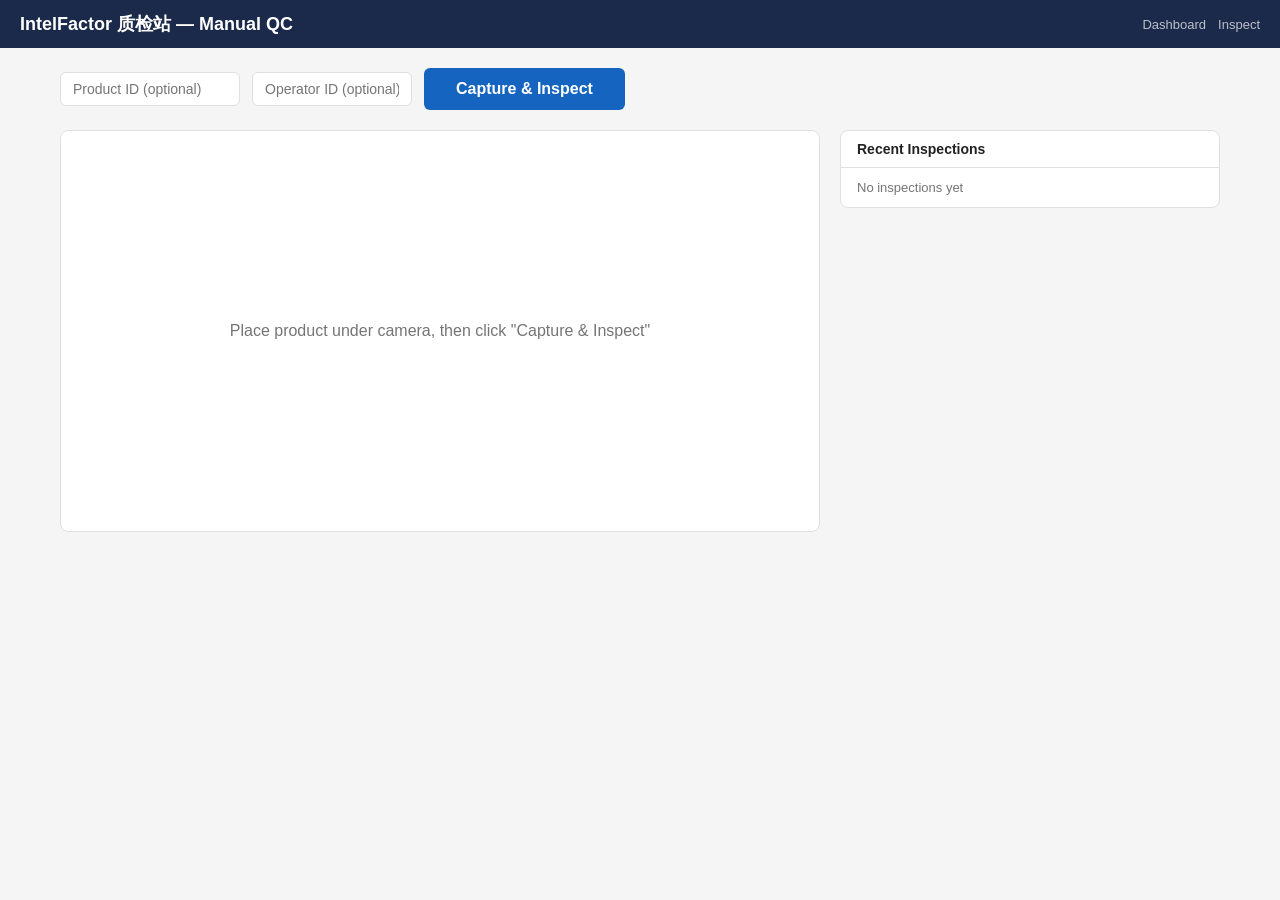
==== packages/inference/static/inspect.html @ d4d0d8d5 "Add edge inspection store and async cloud sync workflow (#4) * feat: add workflow orchestration scaf" ====
<!DOCTYPE html>
<html lang="zh-CN">
<head>
<meta charset="UTF-8">
<meta name="viewport" content="width=device-width, initial-scale=1.0">
<title>IntelFactor 质检站 — Manual Inspection</title>
<style>
  :root {
    --pass: #2e7d32; --fail: #c62828; --review: #ef6c00;
    --bg: #f5f5f5; --card: #ffffff; --text: #212121; --muted: #757575;
    --border: #e0e0e0; --accent: #1565c0;
  }
  * { margin: 0; padding: 0; box-sizing: border-box; }
  body { font-family: -apple-system, "PingFang SC", "Microsoft YaHei", sans-serif; background: var(--bg); color: var(--text); font-size: 15px; }

  .header { background: #1b2a4a; color: white; padding: 12px 20px; display: flex; justify-content: space-between; align-items: center; }
  .header h1 { font-size: 18px; font-weight: 600; }
  .header .nav { display: flex; gap: 12px; font-size: 13px; }
  .header a { color: rgba(255,255,255,0.7); text-decoration: none; }
  .header a:hover { color: white; }

  .container { max-width: 1200px; margin: 0 auto; padding: 20px; }

  /* ── Controls ── */
  .controls { display: flex; gap: 12px; align-items: center; margin-bottom: 20px; flex-wrap: wrap; }
  .controls input { padding: 8px 12px; border: 1px solid var(--border); border-radius: 6px; font-size: 14px; }
  .controls input:focus { outline: none; border-color: var(--accent); }
  .btn-inspect { background: var(--accent); color: white; border: none; padding: 12px 32px; border-radius: 6px; font-size: 16px; font-weight: 600; cursor: pointer; transition: opacity 0.2s; }
  .btn-inspect:hover { opacity: 0.9; }
  .btn-inspect:disabled { opacity: 0.5; cursor: not-allowed; }

  /* ── Main layout ── */
  .main { display: grid; grid-template-columns: 1fr 380px; gap: 20px; }
  @media (max-width: 900px) { .main { grid-template-columns: 1fr; } }

  /* ── Image panel ── */
  .image-panel { background: var(--card); border-radius: 8px; border: 1px solid var(--border); overflow: hidden; }
  .image-panel .placeholder { display: flex; align-items: center; justify-content: center; min-height: 400px; color: var(--muted); font-size: 16px; }
  .image-panel img { width: 100%; height: auto; display: block; }

  /* ── Verdict banner ── */
  .verdict-banner { padding: 16px 20px; text-align: center; font-size: 28px; font-weight: 700; color: white; display: none; }
  .verdict-PASS { background: var(--pass); display: block; }
  .verdict-FAIL { background: var(--fail); display: block; }
  .verdict-REVIEW { background: var(--review); display: block; }
  .verdict-ERROR { background: #616161; display: block; }

  /* ── Side panel ── */
  .side-panel { display: flex; flex-direction: column; gap: 16px; }
  .card { background: var(--card); border-radius: 8px; border: 1px solid var(--border); }
  .card-title { padding: 10px 16px; font-weight: 600; font-size: 14px; border-bottom: 1px solid var(--border); }
  .card-body { padding: 12px 16px; font-size: 14px; }

  /* ── Detections table ── */
  .det-table { width: 100%; border-collapse: collapse; font-size: 13px; }
  .det-table th { text-align: left; padding: 6px 8px; border-bottom: 1px solid var(--border); color: var(--muted); font-weight: 500; }
  .det-table td { padding: 6px 8px; border-bottom: 1px solid #f0f0f0; }
  .sev-high { color: var(--fail); font-weight: 600; }
  .sev-med { color: var(--review); font-weight: 600; }
  .sev-low { color: var(--pass); }

  /* ── Timing ── */
  .timing { display: grid; grid-template-columns: 1fr 1fr; gap: 8px; }
  .timing .stat { text-align: center; }
  .timing .stat-val { font-size: 20px; font-weight: 700; color: var(--accent); }
  .timing .stat-label { font-size: 11px; color: var(--muted); }

  /* ── Feedback ── */
  .feedback { display: flex; gap: 8px; }
  .btn-accept { background: var(--pass); color: white; border: none; padding: 8px 20px; border-radius: 6px; font-size: 14px; cursor: pointer; }
  .btn-reject { background: var(--fail); color: white; border: none; padding: 8px 20px; border-radius: 6px; font-size: 14px; cursor: pointer; }
  .btn-accept:hover, .btn-reject:hover { opacity: 0.9; }
  .btn-accept:disabled, .btn-reject:disabled { opacity: 0.5; cursor: not-allowed; }
  .feedback-status { font-size: 13px; color: var(--muted); margin-top: 8px; }

  /* ── History ── */
  .history-list { max-height: 200px; overflow-y: auto; }
  .history-item { padding: 6px 8px; border-bottom: 1px solid #f0f0f0; font-size: 12px; display: flex; justify-content: space-between; cursor: pointer; }
  .history-item:hover { background: #f5f5f5; }
  .history-item .verdict-tag { padding: 1px 6px; border-radius: 3px; color: white; font-size: 11px; font-weight: 600; }
  .tag-PASS { background: var(--pass); }
  .tag-FAIL { background: var(--fail); }
  .tag-REVIEW { background: var(--review); }

  .spinner { display: none; }
  .spinner.active { display: inline-block; width: 18px; height: 18px; border: 2px solid rgba(255,255,255,0.3); border-top-color: white; border-radius: 50%; animation: spin 0.6s linear infinite; margin-left: 8px; vertical-align: middle; }
  @keyframes spin { to { transform: rotate(360deg); } }
</style>
</head>
<body>
<div class="header">
  <h1>IntelFactor 质检站 — Manual QC</h1>
  <div class="nav">
    <a href="/">Dashboard</a>
    <a href="/inspect">Inspect</a>
  </div>
</div>

<div class="container">
  <!-- Controls -->
  <div class="controls">
    <input type="text" id="productId" placeholder="Product ID (optional)" style="width:180px">
    <input type="text" id="operatorId" placeholder="Operator ID (optional)" style="width:160px">
    <button class="btn-inspect" id="btnInspect" onclick="runInspection()">
      Capture &amp; Inspect <span class="spinner" id="spinner"></span>
    </button>
  </div>

  <div class="main">
    <!-- Image Panel -->
    <div class="image-panel">
      <div id="verdictBanner" class="verdict-banner"></div>
      <div id="imagePlaceholder" class="placeholder">Place product under camera, then click "Capture &amp; Inspect"</div>
      <img id="inspectImage" style="display:none" alt="Inspection result">
    </div>

    <!-- Side Panel -->
    <div class="side-panel">
      <!-- Timing -->
      <div class="card" id="timingCard" style="display:none">
        <div class="card-title">Timing</div>
        <div class="card-body">
          <div class="timing">
            <div class="stat"><div class="stat-val" id="captureMs">-</div><div class="stat-label">Capture (ms)</div></div>
            <div class="stat"><div class="stat-val" id="inferenceMs">-</div><div class="stat-label">Inference (ms)</div></div>
            <div class="stat"><div class="stat-val" id="totalMs">-</div><div class="stat-label">Total (ms)</div></div>
            <div class="stat"><div class="stat-val" id="numDets">-</div><div class="stat-label">Detections</div></div>
          </div>
        </div>
      </div>

      <!-- Detections -->
      <div class="card" id="detectionsCard" style="display:none">
        <div class="card-title">Detections</div>
        <div class="card-body">
          <table class="det-table">
            <thead><tr><th>Defect</th><th>Conf</th><th>Severity</th></tr></thead>
            <tbody id="detBody"></tbody>
          </table>
        </div>
      </div>

      <!-- Feedback -->
      <div class="card" id="feedbackCard" style="display:none">
        <div class="card-title">Operator Feedback</div>
        <div class="card-body">
          <div class="feedback">
            <button class="btn-accept" id="btnAccept" onclick="sendFeedback('accepted')">Accept</button>
            <button class="btn-reject" id="btnReject" onclick="sendFeedback('rejected')">Reject</button>
          </div>
          <div class="feedback-status" id="feedbackStatus"></div>
        </div>
      </div>

      <!-- History -->
      <div class="card">
        <div class="card-title">Recent Inspections</div>
        <div class="card-body">
          <div class="history-list" id="historyList">
            <div style="color:var(--muted); font-size:13px;">No inspections yet</div>
          </div>
        </div>
      </div>
    </div>
  </div>
</div>

<script>
let currentResult = null;
const history = [];

async function runInspection() {
  const btn = document.getElementById('btnInspect');
  const spinner = document.getElementById('spinner');
  btn.disabled = true;
  spinner.classList.add('active');

  // Reset UI
  document.getElementById('feedbackStatus').textContent = '';
  document.getElementById('btnAccept').disabled = false;
  document.getElementById('btnReject').disabled = false;

  const body = {};
  const pid = document.getElementById('productId').value.trim();
  const oid = document.getElementById('operatorId').value.trim();
  if (pid) body.product_id = pid;
  if (oid) body.operator_id = oid;

  try {
    const resp = await fetch('/api/inspect', {
      method: 'POST',
      headers: {'Content-Type': 'application/json'},
      body: JSON.stringify(body),
    });
    const data = await resp.json();
    currentResult = data;
    renderResult(data);
    addToHistory(data);
  } catch (err) {
    alert('Inspection failed: ' + err.message);
  } finally {
    btn.disabled = false;
    spinner.classList.remove('active');
  }
}

function renderResult(r) {
  // Verdict banner
  const banner = document.getElementById('verdictBanner');
  banner.className = 'verdict-banner verdict-' + r.verdict;
  banner.textContent = r.verdict + '  (' + (r.confidence * 100).toFixed(0) + '%)';
  banner.style.display = 'block';

  // Image
  const img = document.getElementById('inspectImage');
  const placeholder = document.getElementById('imagePlaceholder');
  if (r.image_annotated_path || r.annotated_ref) {
    // Load annotated evidence image via evidence API
    img.src = '/api/v1/evidence/' + r.inspection_id + '_annotated/image.jpg?' + Date.now();
    img.style.display = 'block';
    placeholder.style.display = 'none';
    img.onerror = function() {
      // Fall back to original if annotated not available via evidence store
      img.src = '/api/evidence/' + r.inspection_id + '?' + Date.now();
      img.onerror = function() {
        img.style.display = 'none';
        placeholder.style.display = 'flex';
        placeholder.textContent = 'Image not available (evidence store may not be configured)';
      };
    };
  } else {
    img.style.display = 'none';
    placeholder.style.display = 'flex';
    placeholder.textContent = r.error || 'No image available';
  }

  // Timing
  const t = r.timing || {};
  document.getElementById('timingCard').style.display = '';
  document.getElementById('captureMs').textContent = (t.capture_ms || 0).toFixed(0);
  document.getElementById('inferenceMs').textContent = (t.inference_ms || 0).toFixed(0);
  document.getElementById('totalMs').textContent = (t.total_ms || 0).toFixed(0);
  document.getElementById('numDets').textContent = r.num_detections || 0;

  // Detections table
  const tbody = document.getElementById('detBody');
  tbody.innerHTML = '';
  if (r.detections && r.detections.length > 0) {
    document.getElementById('detectionsCard').style.display = '';
    r.detections.forEach(d => {
      const tr = document.createElement('tr');
      const sevClass = d.severity >= 0.7 ? 'sev-high' : d.severity >= 0.4 ? 'sev-med' : 'sev-low';
      tr.innerHTML = '<td>' + d.defect_type + '</td><td>' + (d.confidence * 100).toFixed(0) + '%</td><td class="' + sevClass + '">' + (d.severity * 100).toFixed(0) + '%</td>';
      tbody.appendChild(tr);
    });
  } else {
    document.getElementById('detectionsCard').style.display = 'none';
  }

  // Feedback (only for FAIL/REVIEW)
  if (r.verdict === 'FAIL' || r.verdict === 'REVIEW') {
    document.getElementById('feedbackCard').style.display = '';
  } else {
    document.getElementById('feedbackCard').style.display = 'none';
  }
}

async function sendFeedback(action) {
  if (!currentResult) return;
  const oid = document.getElementById('operatorId').value.trim();

  document.getElementById('btnAccept').disabled = true;
  document.getElementById('btnReject').disabled = true;

  try {
    const resp = await fetch('/api/inspect/' + currentResult.inspection_id + '/feedback', {
      method: 'POST',
      headers: {'Content-Type': 'application/json'},
      body: JSON.stringify({
        action: action,
        operator_id: oid || 'anonymous',
      }),
    });
    const data = await resp.json();
    document.getElementById('feedbackStatus').textContent = 'Feedback recorded: ' + action;
  } catch (err) {
    document.getElementById('feedbackStatus').textContent = 'Failed: ' + err.message;
    document.getElementById('btnAccept').disabled = false;
    document.getElementById('btnReject').disabled = false;
  }
}

function addToHistory(r) {
  history.unshift(r);
  if (history.length > 20) history.pop();

  const list = document.getElementById('historyList');
  list.innerHTML = '';
  history.forEach((h, i) => {
    const div = document.createElement('div');
    div.className = 'history-item';
    const time = new Date(h.timestamp).toLocaleTimeString();
    div.innerHTML = '<span>' + time + ' — ' + (h.product_id || 'unknown') + '</span><span class="verdict-tag tag-' + h.verdict + '">' + h.verdict + '</span>';
    div.onclick = () => renderResult(h);
    list.appendChild(div);
  });
}
</script>
</body>
</html>
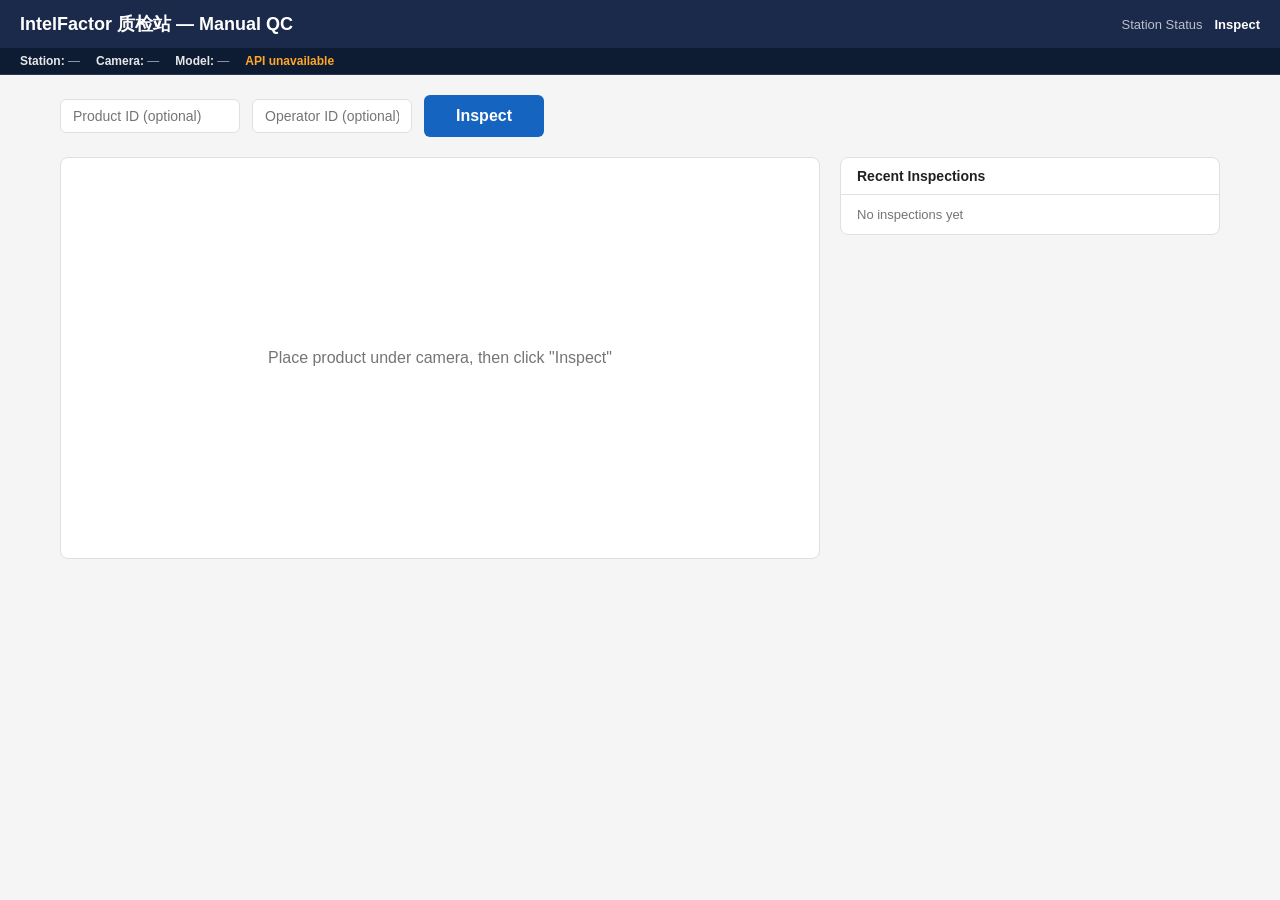
==== commit d629e105: "feat: FLIR/TRT prep, UI polish, sync contract hardening FLIR Blackfly + TRT bring-up prep: - Add con" ====
--- a/packages/inference/static/inspect.html
+++ b/packages/inference/static/inspect.html
@@ -35,8 +35,11 @@
 
   /* ── Image panel ── */
   .image-panel { background: var(--card); border-radius: 8px; border: 1px solid var(--border); overflow: hidden; }
-  .image-panel .placeholder { display: flex; align-items: center; justify-content: center; min-height: 400px; color: var(--muted); font-size: 16px; }
+  .image-panel .placeholder { display: flex; align-items: center; justify-content: center; min-height: 400px; color: var(--muted); font-size: 16px; text-align: center; padding: 20px; }
   .image-panel img { width: 100%; height: auto; display: block; }
+  .img-tabs { display: flex; border-bottom: 1px solid var(--border); }
+  .img-tab { padding: 7px 16px; font-size: 13px; cursor: pointer; border: none; background: none; color: var(--muted); border-bottom: 2px solid transparent; margin-bottom: -1px; }
+  .img-tab.active { color: var(--accent); border-bottom-color: var(--accent); font-weight: 600; }
 
   /* ── Verdict banner ── */
   .verdict-banner { padding: 16px 20px; text-align: center; font-size: 28px; font-weight: 700; color: white; display: none; }
@@ -85,15 +88,33 @@
   .spinner { display: none; }
   .spinner.active { display: inline-block; width: 18px; height: 18px; border: 2px solid rgba(255,255,255,0.3); border-top-color: white; border-radius: 50%; animation: spin 0.6s linear infinite; margin-left: 8px; vertical-align: middle; }
   @keyframes spin { to { transform: rotate(360deg); } }
+
+  /* ── Status bar ── */
+  .status-bar { background: #0d1b33; border-bottom: 1px solid #2a3a5c; padding: 6px 20px; display: flex; gap: 16px; flex-wrap: wrap; }
+  .status-badge { font-size: 12px; color: rgba(255,255,255,0.6); }
+  .status-badge b { color: rgba(255,255,255,0.9); }
+  .status-badge.ready b { color: #66bb6a; }
+  .status-badge.warn b { color: #ffa726; }
+
+  /* ── Verdict ── */
+  .verdict-label { font-size: 28px; font-weight: 700; line-height: 1.2; }
+  .verdict-conf { font-size: 13px; font-weight: 400; margin-top: 3px; opacity: 0.85; }
+  .verdict-meta { font-size: 11px; margin-top: 2px; opacity: 0.7; letter-spacing: 0.02em; }
 </style>
 </head>
 <body>
 <div class="header">
   <h1>IntelFactor 质检站 — Manual QC</h1>
   <div class="nav">
-    <a href="/">Dashboard</a>
-    <a href="/inspect">Inspect</a>
+    <a href="/status">Station Status</a>
+    <a href="/inspect" style="color:white;font-weight:600">Inspect</a>
   </div>
+</div>
+<div class="status-bar">
+  <span class="status-badge" id="badgeStation"><b>Station: </b><span id="badgeStationVal">—</span></span>
+  <span class="status-badge" id="badgeCamera"><b>Camera: </b><span id="badgeCameraVal">—</span></span>
+  <span class="status-badge" id="badgeModel"><b>Model: </b><span id="badgeModelVal">—</span></span>
+  <span class="status-badge ready" id="badgeReady"><b id="badgeReadyVal">Connecting…</b></span>
 </div>
 
 <div class="container">
@@ -102,7 +123,7 @@
     <input type="text" id="productId" placeholder="Product ID (optional)" style="width:180px">
     <input type="text" id="operatorId" placeholder="Operator ID (optional)" style="width:160px">
     <button class="btn-inspect" id="btnInspect" onclick="runInspection()">
-      Capture &amp; Inspect <span class="spinner" id="spinner"></span>
+      Inspect <span class="spinner" id="spinner"></span>
     </button>
   </div>
 
@@ -110,7 +131,11 @@
     <!-- Image Panel -->
     <div class="image-panel">
       <div id="verdictBanner" class="verdict-banner"></div>
-      <div id="imagePlaceholder" class="placeholder">Place product under camera, then click "Capture &amp; Inspect"</div>
+      <div id="imgTabs" class="img-tabs" style="display:none">
+        <button class="img-tab active" id="tabAnnotated" onclick="showTab('annotated')">Annotated</button>
+        <button class="img-tab" id="tabOriginal" onclick="showTab('original')">Original</button>
+      </div>
+      <div id="imagePlaceholder" class="placeholder">Place product under camera, then click "Inspect"</div>
       <img id="inspectImage" style="display:none" alt="Inspection result">
     </div>
 
@@ -167,15 +192,31 @@
 
 <script>
 let currentResult = null;
-const history = [];
-
+let currentTab = 'annotated';
+const sessionHistory = [];
+
+// ── Image tab toggle ────────────────────────────────────────────────
+function showTab(tab) {
+  currentTab = tab;
+  document.getElementById('tabAnnotated').classList.toggle('active', tab === 'annotated');
+  document.getElementById('tabOriginal').classList.toggle('active', tab === 'original');
+  if (!currentResult) return;
+  const img = document.getElementById('inspectImage');
+  const url = tab === 'annotated'
+    ? currentResult.image_annotated_url
+    : currentResult.image_original_url;
+  if (url) {
+    img.src = url + '?t=' + Date.now();
+  }
+}
+
+// ── Main inspection call ────────────────────────────────────────────
 async function runInspection() {
   const btn = document.getElementById('btnInspect');
   const spinner = document.getElementById('spinner');
   btn.disabled = true;
   spinner.classList.add('active');
 
-  // Reset UI
   document.getElementById('feedbackStatus').textContent = '';
   document.getElementById('btnAccept').disabled = false;
   document.getElementById('btnReject').disabled = false;
@@ -192,8 +233,13 @@
       headers: {'Content-Type': 'application/json'},
       body: JSON.stringify(body),
     });
+    if (!resp.ok) {
+      const err = await resp.json().catch(() => ({}));
+      throw new Error(err.error || resp.statusText);
+    }
     const data = await resp.json();
     currentResult = data;
+    currentTab = 'annotated';
     renderResult(data);
     addToHistory(data);
   } catch (err) {
@@ -204,34 +250,56 @@
   }
 }
 
+// ── Render result into UI ───────────────────────────────────────────
 function renderResult(r) {
   // Verdict banner
   const banner = document.getElementById('verdictBanner');
-  banner.className = 'verdict-banner verdict-' + r.verdict;
-  banner.textContent = r.verdict + '  (' + (r.confidence * 100).toFixed(0) + '%)';
-  banner.style.display = 'block';
+  const verdict = r.verdict || r.decision || 'UNKNOWN';
+  banner.className = 'verdict-banner verdict-' + verdict;
+  const confPct = ((r.confidence || 0) * 100).toFixed(0) + '%';
+  const iid = r.inspection_id || '';
+  const ts = r.timestamp ? new Date(r.timestamp).toLocaleTimeString() : '';
+  banner.innerHTML = '<div class="verdict-label">' + verdict + '</div>'
+    + '<div class="verdict-conf">Confidence: ' + confPct + '</div>'
+    + (iid ? '<div class="verdict-meta">' + iid + (ts ? '  ·  ' + ts : '') + '</div>' : '');
 
   // Image
   const img = document.getElementById('inspectImage');
   const placeholder = document.getElementById('imagePlaceholder');
-  if (r.image_annotated_path || r.annotated_ref) {
-    // Load annotated evidence image via evidence API
-    img.src = '/api/v1/evidence/' + r.inspection_id + '_annotated/image.jpg?' + Date.now();
+  const tabs = document.getElementById('imgTabs');
+  const annotatedUrl = r.image_annotated_url;
+  const originalUrl = r.image_original_url;
+
+  if (annotatedUrl || originalUrl) {
+    const srcUrl = (currentTab === 'annotated' ? annotatedUrl : originalUrl) || annotatedUrl || originalUrl;
+    img.onload = null;
+    img.onerror = function() {
+      // If annotated 404s, fall back to original
+      if (currentTab === 'annotated' && originalUrl) {
+        img.src = originalUrl + '?t=' + Date.now();
+        img.onerror = function() {
+          img.style.display = 'none';
+          placeholder.style.display = 'flex';
+          placeholder.textContent = 'Image saved to disk but not available via HTTP (evidence write may need OpenCV).';
+        };
+      } else {
+        img.style.display = 'none';
+        placeholder.style.display = 'flex';
+        placeholder.textContent = 'Image not available';
+      }
+    };
+    img.src = srcUrl + '?t=' + Date.now();
     img.style.display = 'block';
     placeholder.style.display = 'none';
-    img.onerror = function() {
-      // Fall back to original if annotated not available via evidence store
-      img.src = '/api/evidence/' + r.inspection_id + '?' + Date.now();
-      img.onerror = function() {
-        img.style.display = 'none';
-        placeholder.style.display = 'flex';
-        placeholder.textContent = 'Image not available (evidence store may not be configured)';
-      };
-    };
+    tabs.style.display = (annotatedUrl && originalUrl) ? 'flex' : 'none';
+    // Reset tab buttons
+    document.getElementById('tabAnnotated').classList.toggle('active', currentTab === 'annotated');
+    document.getElementById('tabOriginal').classList.toggle('active', currentTab === 'original');
   } else {
     img.style.display = 'none';
     placeholder.style.display = 'flex';
-    placeholder.textContent = r.error || 'No image available';
+    placeholder.textContent = r.error || 'No image — capture backend returned no evidence path.';
+    tabs.style.display = 'none';
   }
 
   // Timing
@@ -250,21 +318,22 @@
     r.detections.forEach(d => {
       const tr = document.createElement('tr');
       const sevClass = d.severity >= 0.7 ? 'sev-high' : d.severity >= 0.4 ? 'sev-med' : 'sev-low';
-      tr.innerHTML = '<td>' + d.defect_type + '</td><td>' + (d.confidence * 100).toFixed(0) + '%</td><td class="' + sevClass + '">' + (d.severity * 100).toFixed(0) + '%</td>';
+      tr.innerHTML = '<td>' + (d.defect_type || '?') + '</td>'
+        + '<td>' + ((d.confidence || 0) * 100).toFixed(0) + '%</td>'
+        + '<td class="' + sevClass + '">' + ((d.severity || 0) * 100).toFixed(0) + '%</td>';
       tbody.appendChild(tr);
     });
   } else {
-    document.getElementById('detectionsCard').style.display = 'none';
+    document.getElementById('detectionsCard').style.display = '';
+    tbody.innerHTML = '<tr><td colspan="3" style="color:var(--muted);text-align:center">No defects detected</td></tr>';
   }
 
   // Feedback (only for FAIL/REVIEW)
-  if (r.verdict === 'FAIL' || r.verdict === 'REVIEW') {
-    document.getElementById('feedbackCard').style.display = '';
-  } else {
-    document.getElementById('feedbackCard').style.display = 'none';
-  }
-}
-
+  document.getElementById('feedbackCard').style.display =
+    (verdict === 'FAIL' || verdict === 'REVIEW') ? '' : 'none';
+}
+
+// ── Operator feedback ───────────────────────────────────────────────
 async function sendFeedback(action) {
   if (!currentResult) return;
   const oid = document.getElementById('operatorId').value.trim();
@@ -276,13 +345,11 @@
     const resp = await fetch('/api/inspect/' + currentResult.inspection_id + '/feedback', {
       method: 'POST',
       headers: {'Content-Type': 'application/json'},
-      body: JSON.stringify({
-        action: action,
-        operator_id: oid || 'anonymous',
-      }),
+      body: JSON.stringify({action: action, operator_id: oid || 'anonymous'}),
     });
     const data = await resp.json();
-    document.getElementById('feedbackStatus').textContent = 'Feedback recorded: ' + action;
+    document.getElementById('feedbackStatus').textContent =
+      data.status === 'recorded' ? '✓ Feedback recorded: ' + action : (data.error || 'Unknown error');
   } catch (err) {
     document.getElementById('feedbackStatus').textContent = 'Failed: ' + err.message;
     document.getElementById('btnAccept').disabled = false;
@@ -290,21 +357,93 @@
   }
 }
 
+// ── History ─────────────────────────────────────────────────────────
 function addToHistory(r) {
-  history.unshift(r);
-  if (history.length > 20) history.pop();
-
+  sessionHistory.unshift(r);
+  if (sessionHistory.length > 50) sessionHistory.pop();
+  renderHistory(sessionHistory);
+}
+
+function renderHistory(items) {
   const list = document.getElementById('historyList');
+  if (!items || items.length === 0) {
+    list.innerHTML = '<div style="color:var(--muted);font-size:13px;">No inspections yet</div>';
+    return;
+  }
   list.innerHTML = '';
-  history.forEach((h, i) => {
+  items.forEach(h => {
     const div = document.createElement('div');
     div.className = 'history-item';
-    const time = new Date(h.timestamp).toLocaleTimeString();
-    div.innerHTML = '<span>' + time + ' — ' + (h.product_id || 'unknown') + '</span><span class="verdict-tag tag-' + h.verdict + '">' + h.verdict + '</span>';
-    div.onclick = () => renderResult(h);
+    const verdict = h.verdict || h.decision || '?';
+    const ts = h.timestamp ? new Date(h.timestamp).toLocaleTimeString() : '';
+    const pid = h.product_id || '';
+    div.innerHTML = '<span>' + ts + (pid ? ' — ' + pid : '') + '</span>'
+      + '<span class="verdict-tag tag-' + verdict + '">' + verdict + '</span>';
+    div.onclick = () => { currentResult = h; currentTab = 'annotated'; renderResult(h); };
     list.appendChild(div);
   });
 }
+
+async function loadHistory() {
+  try {
+    const resp = await fetch('/api/inspections?limit=20');
+    if (!resp.ok) return;
+    const data = await resp.json();
+    // Map DB records to the shape renderResult expects
+    const items = (data.inspections || []).map(e => ({
+      ...e,
+      verdict: e.decision || e.verdict,
+      image_annotated_url: '/api/inspections/' + e.inspection_id + '/annotated.jpg',
+      image_original_url: '/api/inspections/' + e.inspection_id + '/original.jpg',
+    }));
+    renderHistory(items);
+  } catch (_) {}
+}
+
+// ── Status badges ───────────────────────────────────────────────────
+async function loadStatus() {
+  try {
+    const resp = await fetch('/api/status');
+    if (!resp.ok) {
+      document.getElementById('badgeReadyVal').textContent = 'API unavailable';
+      document.getElementById('badgeReady').className = 'status-badge warn';
+      return;
+    }
+    const d = await resp.json();
+
+    document.getElementById('badgeStationVal').textContent = d.station_id || '—';
+
+    // Camera badge
+    const camBackend = d.camera_backend || 'unknown';
+    const camConnected = d.camera_connected;
+    const camLabel = camBackend === 'disabled' ? 'disabled'
+      : camConnected ? camBackend : camBackend + ' (not connected)';
+    document.getElementById('badgeCameraVal').textContent = camLabel;
+    document.getElementById('badgeCamera').className =
+      'status-badge' + (camConnected || camBackend === 'disabled' ? '' : ' warn');
+
+    // Model badge
+    const visionKey = d.vision_model_key || d.vision_backend || '—';
+    const isStub = d.vision_is_stub;
+    document.getElementById('badgeModelVal').textContent =
+      isStub ? 'stub (dev)' : visionKey;
+    document.getElementById('badgeModel').className =
+      'status-badge' + (isStub ? ' warn' : '');
+
+    // Ready badge
+    const captureReady = camConnected || camBackend === 'disabled';
+    document.getElementById('badgeReadyVal').textContent = captureReady ? 'Ready' : 'Camera not connected';
+    document.getElementById('badgeReady').className =
+      'status-badge' + (captureReady ? ' ready' : ' warn');
+  } catch (_) {
+    document.getElementById('badgeReadyVal').textContent = 'Offline';
+    document.getElementById('badgeReady').className = 'status-badge warn';
+  }
+}
+
+// ── Init ────────────────────────────────────────────────────────────
+loadHistory();
+loadStatus();
 </script>
 </body>
 </html>
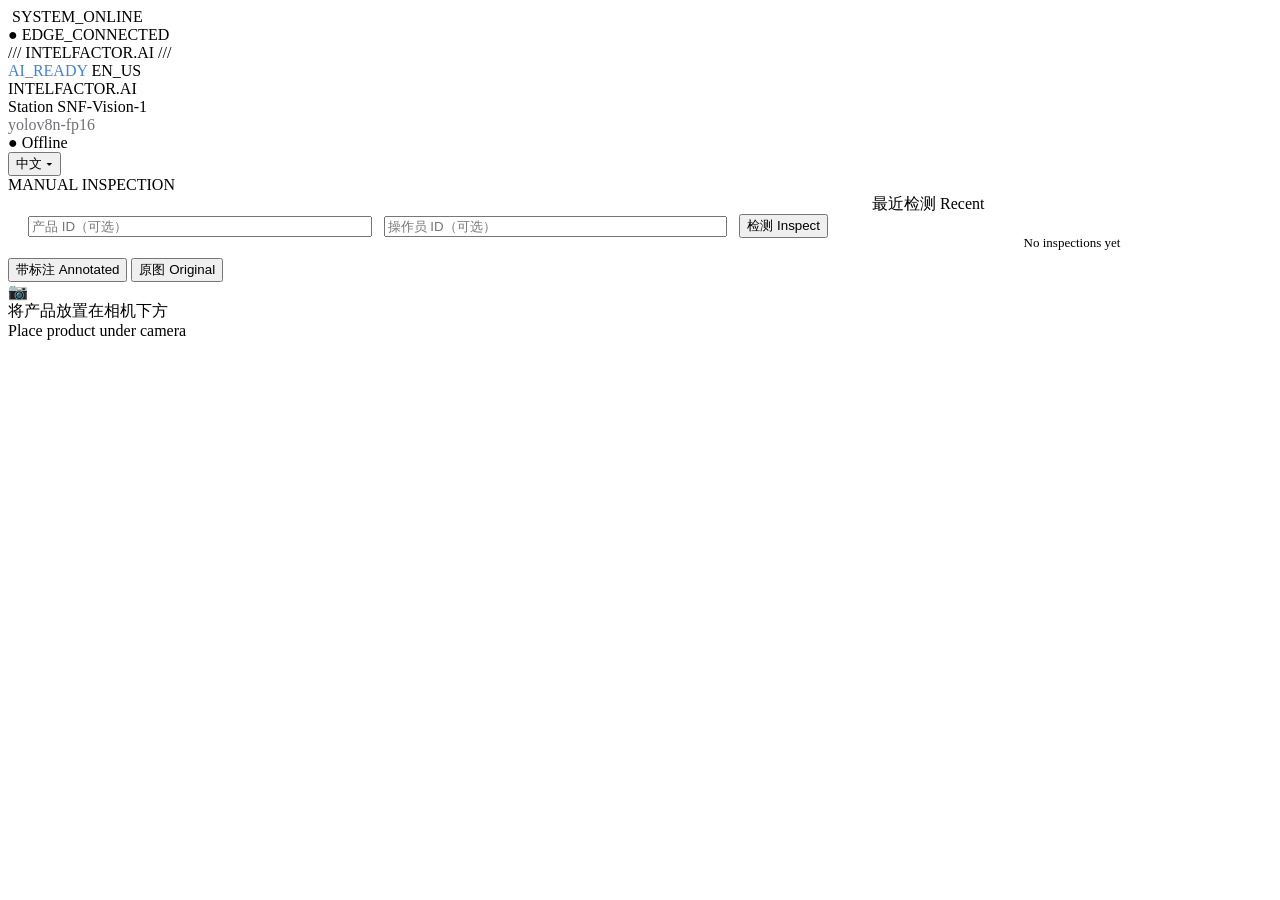
==== commit 8bce88e2: "feat: Redesign edge station UI to match IntelFactor brand guidelines - Add shared station.css with c" ====
--- a/packages/inference/static/inspect.html
+++ b/packages/inference/static/inspect.html
@@ -3,189 +3,148 @@
 <head>
 <meta charset="UTF-8">
 <meta name="viewport" content="width=device-width, initial-scale=1.0">
-<title>IntelFactor 质检站 — Manual Inspection</title>
-<style>
-  :root {
-    --pass: #2e7d32; --fail: #c62828; --review: #ef6c00;
-    --bg: #f5f5f5; --card: #ffffff; --text: #212121; --muted: #757575;
-    --border: #e0e0e0; --accent: #1565c0;
-  }
-  * { margin: 0; padding: 0; box-sizing: border-box; }
-  body { font-family: -apple-system, "PingFang SC", "Microsoft YaHei", sans-serif; background: var(--bg); color: var(--text); font-size: 15px; }
-
-  .header { background: #1b2a4a; color: white; padding: 12px 20px; display: flex; justify-content: space-between; align-items: center; }
-  .header h1 { font-size: 18px; font-weight: 600; }
-  .header .nav { display: flex; gap: 12px; font-size: 13px; }
-  .header a { color: rgba(255,255,255,0.7); text-decoration: none; }
-  .header a:hover { color: white; }
-
-  .container { max-width: 1200px; margin: 0 auto; padding: 20px; }
-
-  /* ── Controls ── */
-  .controls { display: flex; gap: 12px; align-items: center; margin-bottom: 20px; flex-wrap: wrap; }
-  .controls input { padding: 8px 12px; border: 1px solid var(--border); border-radius: 6px; font-size: 14px; }
-  .controls input:focus { outline: none; border-color: var(--accent); }
-  .btn-inspect { background: var(--accent); color: white; border: none; padding: 12px 32px; border-radius: 6px; font-size: 16px; font-weight: 600; cursor: pointer; transition: opacity 0.2s; }
-  .btn-inspect:hover { opacity: 0.9; }
-  .btn-inspect:disabled { opacity: 0.5; cursor: not-allowed; }
-
-  /* ── Main layout ── */
-  .main { display: grid; grid-template-columns: 1fr 380px; gap: 20px; }
-  @media (max-width: 900px) { .main { grid-template-columns: 1fr; } }
-
-  /* ── Image panel ── */
-  .image-panel { background: var(--card); border-radius: 8px; border: 1px solid var(--border); overflow: hidden; }
-  .image-panel .placeholder { display: flex; align-items: center; justify-content: center; min-height: 400px; color: var(--muted); font-size: 16px; text-align: center; padding: 20px; }
-  .image-panel img { width: 100%; height: auto; display: block; }
-  .img-tabs { display: flex; border-bottom: 1px solid var(--border); }
-  .img-tab { padding: 7px 16px; font-size: 13px; cursor: pointer; border: none; background: none; color: var(--muted); border-bottom: 2px solid transparent; margin-bottom: -1px; }
-  .img-tab.active { color: var(--accent); border-bottom-color: var(--accent); font-weight: 600; }
-
-  /* ── Verdict banner ── */
-  .verdict-banner { padding: 16px 20px; text-align: center; font-size: 28px; font-weight: 700; color: white; display: none; }
-  .verdict-PASS { background: var(--pass); display: block; }
-  .verdict-FAIL { background: var(--fail); display: block; }
-  .verdict-REVIEW { background: var(--review); display: block; }
-  .verdict-ERROR { background: #616161; display: block; }
-
-  /* ── Side panel ── */
-  .side-panel { display: flex; flex-direction: column; gap: 16px; }
-  .card { background: var(--card); border-radius: 8px; border: 1px solid var(--border); }
-  .card-title { padding: 10px 16px; font-weight: 600; font-size: 14px; border-bottom: 1px solid var(--border); }
-  .card-body { padding: 12px 16px; font-size: 14px; }
-
-  /* ── Detections table ── */
-  .det-table { width: 100%; border-collapse: collapse; font-size: 13px; }
-  .det-table th { text-align: left; padding: 6px 8px; border-bottom: 1px solid var(--border); color: var(--muted); font-weight: 500; }
-  .det-table td { padding: 6px 8px; border-bottom: 1px solid #f0f0f0; }
-  .sev-high { color: var(--fail); font-weight: 600; }
-  .sev-med { color: var(--review); font-weight: 600; }
-  .sev-low { color: var(--pass); }
-
-  /* ── Timing ── */
-  .timing { display: grid; grid-template-columns: 1fr 1fr; gap: 8px; }
-  .timing .stat { text-align: center; }
-  .timing .stat-val { font-size: 20px; font-weight: 700; color: var(--accent); }
-  .timing .stat-label { font-size: 11px; color: var(--muted); }
-
-  /* ── Feedback ── */
-  .feedback { display: flex; gap: 8px; }
-  .btn-accept { background: var(--pass); color: white; border: none; padding: 8px 20px; border-radius: 6px; font-size: 14px; cursor: pointer; }
-  .btn-reject { background: var(--fail); color: white; border: none; padding: 8px 20px; border-radius: 6px; font-size: 14px; cursor: pointer; }
-  .btn-accept:hover, .btn-reject:hover { opacity: 0.9; }
-  .btn-accept:disabled, .btn-reject:disabled { opacity: 0.5; cursor: not-allowed; }
-  .feedback-status { font-size: 13px; color: var(--muted); margin-top: 8px; }
-
-  /* ── History ── */
-  .history-list { max-height: 200px; overflow-y: auto; }
-  .history-item { padding: 6px 8px; border-bottom: 1px solid #f0f0f0; font-size: 12px; display: flex; justify-content: space-between; cursor: pointer; }
-  .history-item:hover { background: #f5f5f5; }
-  .history-item .verdict-tag { padding: 1px 6px; border-radius: 3px; color: white; font-size: 11px; font-weight: 600; }
-  .tag-PASS { background: var(--pass); }
-  .tag-FAIL { background: var(--fail); }
-  .tag-REVIEW { background: var(--review); }
-
-  .spinner { display: none; }
-  .spinner.active { display: inline-block; width: 18px; height: 18px; border: 2px solid rgba(255,255,255,0.3); border-top-color: white; border-radius: 50%; animation: spin 0.6s linear infinite; margin-left: 8px; vertical-align: middle; }
-  @keyframes spin { to { transform: rotate(360deg); } }
-
-  /* ── Status bar ── */
-  .status-bar { background: #0d1b33; border-bottom: 1px solid #2a3a5c; padding: 6px 20px; display: flex; gap: 16px; flex-wrap: wrap; }
-  .status-badge { font-size: 12px; color: rgba(255,255,255,0.6); }
-  .status-badge b { color: rgba(255,255,255,0.9); }
-  .status-badge.ready b { color: #66bb6a; }
-  .status-badge.warn b { color: #ffa726; }
-
-  /* ── Verdict ── */
-  .verdict-label { font-size: 28px; font-weight: 700; line-height: 1.2; }
-  .verdict-conf { font-size: 13px; font-weight: 400; margin-top: 3px; opacity: 0.85; }
-  .verdict-meta { font-size: 11px; margin-top: 2px; opacity: 0.7; letter-spacing: 0.02em; }
-</style>
+<title>IntelFactor Station — Manual Inspection</title>
+<link rel="stylesheet" href="/static/station.css">
 </head>
 <body>
-<div class="header">
-  <h1>IntelFactor 质检站 — Manual QC</h1>
-  <div class="nav">
-    <a href="/status">Station Status</a>
-    <a href="/inspect" style="color:white;font-weight:600">Inspect</a>
+
+<!-- System Status Bar -->
+<div class="status-bar">
+  <div class="status-bar-left">
+    <div style="display:flex;align-items:center;gap:4px">
+      <span class="status-dot status-dot-green"></span>
+      <span>SYSTEM_ONLINE</span>
+    </div>
+    <div style="display:flex;align-items:center;gap:4px">
+      <span class="status-dot-lime">●</span>
+      <span>EDGE_CONNECTED</span>
+    </div>
+  </div>
+  <div class="status-bar-center">/// INTELFACTOR.AI ///</div>
+  <div class="status-bar-right">
+    <span style="color:#3B82F6">AI_READY</span>
+    <span>EN_US</span>
   </div>
 </div>
-<div class="status-bar">
-  <span class="status-badge" id="badgeStation"><b>Station: </b><span id="badgeStationVal">—</span></span>
-  <span class="status-badge" id="badgeCamera"><b>Camera: </b><span id="badgeCameraVal">—</span></span>
-  <span class="status-badge" id="badgeModel"><b>Model: </b><span id="badgeModelVal">—</span></span>
-  <span class="status-badge ready" id="badgeReady"><b id="badgeReadyVal">Connecting…</b></span>
+
+<!-- Main Navigation -->
+<div class="main-nav">
+  <div class="nav-brand">
+    <div class="nav-logo">INTELFACTOR<span class="nav-logo-ai">.AI</span></div>
+    <span class="nav-station" id="navStation">Station SNF-Vision-1</span>
+  </div>
+  <div class="nav-actions">
+    <span style="color:#71717A" id="navModel">yolov8n-fp16</span>
+    <div class="nav-ready" id="navReady">
+      <span class="nav-ready-dot"></span>
+      <span>Ready</span>
+    </div>
+    <button class="lang-toggle" onclick="toggleLang()"><span id="langLabel">中文 ▾</span></button>
+  </div>
 </div>
 
+<!-- Background Glow Orbs -->
+<div class="glow-orb-blue"></div>
+<div class="glow-orb-orange"></div>
+
+<!-- Main Container -->
 <div class="container">
-  <!-- Controls -->
-  <div class="controls">
-    <input type="text" id="productId" placeholder="Product ID (optional)" style="width:180px">
-    <input type="text" id="operatorId" placeholder="Operator ID (optional)" style="width:160px">
-    <button class="btn-inspect" id="btnInspect" onclick="runInspection()">
-      Inspect <span class="spinner" id="spinner"></span>
-    </button>
-  </div>
-
-  <div class="main">
-    <!-- Image Panel -->
-    <div class="image-panel">
-      <div id="verdictBanner" class="verdict-banner"></div>
-      <div id="imgTabs" class="img-tabs" style="display:none">
-        <button class="img-tab active" id="tabAnnotated" onclick="showTab('annotated')">Annotated</button>
-        <button class="img-tab" id="tabOriginal" onclick="showTab('original')">Original</button>
-      </div>
-      <div id="imagePlaceholder" class="placeholder">Place product under camera, then click "Inspect"</div>
-      <img id="inspectImage" style="display:none" alt="Inspection result">
+  <!-- Section Label -->
+  <div class="section-label">
+    <div class="section-dot"></div>
+    <span>MANUAL INSPECTION</span>
+  </div>
+
+  <!-- Main Grid -->
+  <div class="main-grid" style="display:grid;grid-template-columns:1fr 400px;gap:24px">
+
+    <!-- Left: Image Card -->
+    <div class="card">
+      <!-- Controls -->
+      <div style="padding:20px;border-bottom:1px solid var(--border);display:flex;gap:12px;align-items:center">
+        <input type="text" id="productId" placeholder="产品 ID（可选）" style="flex:1">
+        <input type="text" id="operatorId" placeholder="操作员 ID（可选）" style="flex:1">
+        <button class="btn btn-primary" id="btnInspect" onclick="runInspection()">
+          检测 Inspect <span class="spinner hidden" id="spinner"></span>
+        </button>
+      </div>
+
+      <!-- Verdict Banner -->
+      <div id="verdictBanner" class="verdict-banner hidden"></div>
+
+      <!-- Image Tabs -->
+      <div id="imgTabs" class="img-tabs hidden">
+        <button class="img-tab active" id="tabAnnotated" onclick="showTab('annotated')">带标注 Annotated</button>
+        <button class="img-tab" id="tabOriginal" onclick="showTab('original')">原图 Original</button>
+      </div>
+
+      <!-- Image Area -->
+      <div id="imgArea" class="img-area">
+        <div id="imgPlaceholder" class="img-placeholder">
+          <div class="img-placeholder-icon">📷</div>
+          <div class="img-placeholder-text">将产品放置在相机下方</div>
+          <div class="img-placeholder-subtext">Place product under camera</div>
+        </div>
+        <img id="inspectImage" style="display:none;width:100%;height:auto" alt="Inspection result">
+      </div>
     </div>
 
-    <!-- Side Panel -->
-    <div class="side-panel">
-      <!-- Timing -->
-      <div class="card" id="timingCard" style="display:none">
-        <div class="card-title">Timing</div>
+    <!-- Right: Details Cards -->
+    <div style="display:flex;flex-direction:column;gap:16px">
+
+      <!-- Performance Card -->
+      <div class="card" id="perfCard" style="display:none">
+        <div class="card-header">性能 Performance</div>
         <div class="card-body">
-          <div class="timing">
-            <div class="stat"><div class="stat-val" id="captureMs">-</div><div class="stat-label">Capture (ms)</div></div>
-            <div class="stat"><div class="stat-val" id="inferenceMs">-</div><div class="stat-label">Inference (ms)</div></div>
-            <div class="stat"><div class="stat-val" id="totalMs">-</div><div class="stat-label">Total (ms)</div></div>
-            <div class="stat"><div class="stat-val" id="numDets">-</div><div class="stat-label">Detections</div></div>
+          <div class="stats-grid">
+            <div class="stat">
+              <div class="stat-value" id="captureMs">-</div>
+              <div class="stat-label">CAPTURE (ms)</div>
+            </div>
+            <div class="stat">
+              <div class="stat-value" id="inferenceMs">-</div>
+              <div class="stat-label">INFERENCE (ms)</div>
+            </div>
+            <div class="stat">
+              <div class="stat-value" id="totalMs">-</div>
+              <div class="stat-label">TOTAL (ms)</div>
+            </div>
+            <div class="stat">
+              <div class="stat-value" id="numDets" style="color:var(--text-secondary)">-</div>
+              <div class="stat-label">DETECTIONS</div>
+            </div>
           </div>
         </div>
       </div>
 
-      <!-- Detections -->
-      <div class="card" id="detectionsCard" style="display:none">
-        <div class="card-title">Detections</div>
+      <!-- Detections Card -->
+      <div class="card" id="detsCard" style="display:none">
+        <div class="card-header">检测结果 Detections</div>
         <div class="card-body">
-          <table class="det-table">
-            <thead><tr><th>Defect</th><th>Conf</th><th>Severity</th></tr></thead>
-            <tbody id="detBody"></tbody>
-          </table>
+          <div id="detsList" style="font-size:13px;line-height:1.8"></div>
         </div>
       </div>
 
-      <!-- Feedback -->
+      <!-- Operator Feedback Card -->
       <div class="card" id="feedbackCard" style="display:none">
-        <div class="card-title">Operator Feedback</div>
+        <div class="card-header">操作员反馈 Operator Feedback</div>
         <div class="card-body">
-          <div class="feedback">
-            <button class="btn-accept" id="btnAccept" onclick="sendFeedback('accepted')">Accept</button>
-            <button class="btn-reject" id="btnReject" onclick="sendFeedback('rejected')">Reject</button>
+          <div style="display:flex;gap:10px">
+            <button class="btn btn-pass" style="flex:1" id="btnAccept" onclick="sendFeedback('accepted')">✓ 接受</button>
+            <button class="btn btn-fail" style="flex:1" id="btnReject" onclick="sendFeedback('rejected')">✗ 拒绝</button>
           </div>
-          <div class="feedback-status" id="feedbackStatus"></div>
+          <div id="feedbackStatus" style="margin-top:12px;font-size:13px;color:var(--text-muted)"></div>
         </div>
       </div>
 
-      <!-- History -->
+      <!-- Recent Inspections Card -->
       <div class="card">
-        <div class="card-title">Recent Inspections</div>
-        <div class="card-body">
-          <div class="history-list" id="historyList">
-            <div style="color:var(--muted); font-size:13px;">No inspections yet</div>
-          </div>
+        <div class="card-header">最近检测 Recent</div>
+        <div class="recent-list" id="recentList">
+          <div style="color:var(--text-muted);font-size:13px;text-align:center;padding:20px">No inspections yet</div>
         </div>
       </div>
+
     </div>
   </div>
 </div>
@@ -194,28 +153,32 @@
 let currentResult = null;
 let currentTab = 'annotated';
 const sessionHistory = [];
-
-// ── Image tab toggle ────────────────────────────────────────────────
+let lang = 'zh';
+
+// ── Language Toggle ──
+function toggleLang() {
+  lang = lang === 'zh' ? 'en' : 'zh';
+  document.getElementById('langLabel').textContent = lang === 'zh' ? '中文 ▾' : 'EN ▾';
+  // Could add data-lang attributes to elements for full translation
+}
+
+// ── Tab Toggle ──
 function showTab(tab) {
   currentTab = tab;
   document.getElementById('tabAnnotated').classList.toggle('active', tab === 'annotated');
   document.getElementById('tabOriginal').classList.toggle('active', tab === 'original');
   if (!currentResult) return;
   const img = document.getElementById('inspectImage');
-  const url = tab === 'annotated'
-    ? currentResult.image_annotated_url
-    : currentResult.image_original_url;
-  if (url) {
-    img.src = url + '?t=' + Date.now();
-  }
-}
-
-// ── Main inspection call ────────────────────────────────────────────
+  const url = tab === 'annotated' ? currentResult.image_annotated_url : currentResult.image_original_url;
+  if (url) img.src = url + '?t=' + Date.now();
+}
+
+// ── Main Inspection ──
 async function runInspection() {
   const btn = document.getElementById('btnInspect');
   const spinner = document.getElementById('spinner');
   btn.disabled = true;
-  spinner.classList.add('active');
+  spinner.classList.remove('hidden');
 
   document.getElementById('feedbackStatus').textContent = '';
   document.getElementById('btnAccept').disabled = false;
@@ -246,94 +209,99 @@
     alert('Inspection failed: ' + err.message);
   } finally {
     btn.disabled = false;
-    spinner.classList.remove('active');
-  }
-}
-
-// ── Render result into UI ───────────────────────────────────────────
+    spinner.classList.add('hidden');
+  }
+}
+
+// ── Render Result ──
 function renderResult(r) {
+  const verdict = r.verdict || r.decision || 'UNKNOWN';
+
   // Verdict banner
   const banner = document.getElementById('verdictBanner');
-  const verdict = r.verdict || r.decision || 'UNKNOWN';
-  banner.className = 'verdict-banner verdict-' + verdict;
+  banner.className = 'verdict-banner verdict-banner-' + verdict.toLowerCase();
+  banner.classList.remove('hidden');
+
   const confPct = ((r.confidence || 0) * 100).toFixed(0) + '%';
   const iid = r.inspection_id || '';
   const ts = r.timestamp ? new Date(r.timestamp).toLocaleTimeString() : '';
-  banner.innerHTML = '<div class="verdict-label">' + verdict + '</div>'
-    + '<div class="verdict-conf">Confidence: ' + confPct + '</div>'
-    + (iid ? '<div class="verdict-meta">' + iid + (ts ? '  ·  ' + ts : '') + '</div>' : '');
+
+  // Provider notes (for experimental models)
+  const provider = r.provider || {};
+  const providerNote = provider.experimental
+    ? `<div class="verdict-meta">Experimental hosted model · policy: ${provider.verdict_policy || 'default'}</div>`
+    : '';
+
+  banner.innerHTML = `
+    <div class="verdict-label verdict-label-${verdict.toLowerCase()}">${verdict}</div>
+    <div class="verdict-conf">置信度 Confidence: <span class="verdict-conf-value">${confPct}</span></div>
+    ${iid ? `<div class="verdict-meta">${iid}${ts ? '  ·  ' + ts : ''}</div>` : ''}
+    ${providerNote}
+  `;
 
   // Image
   const img = document.getElementById('inspectImage');
-  const placeholder = document.getElementById('imagePlaceholder');
+  const placeholder = document.getElementById('imgPlaceholder');
   const tabs = document.getElementById('imgTabs');
   const annotatedUrl = r.image_annotated_url;
   const originalUrl = r.image_original_url;
 
   if (annotatedUrl || originalUrl) {
     const srcUrl = (currentTab === 'annotated' ? annotatedUrl : originalUrl) || annotatedUrl || originalUrl;
-    img.onload = null;
     img.onerror = function() {
-      // If annotated 404s, fall back to original
       if (currentTab === 'annotated' && originalUrl) {
         img.src = originalUrl + '?t=' + Date.now();
         img.onerror = function() {
           img.style.display = 'none';
           placeholder.style.display = 'flex';
-          placeholder.textContent = 'Image saved to disk but not available via HTTP (evidence write may need OpenCV).';
+          placeholder.textContent = 'Image not available';
         };
       } else {
         img.style.display = 'none';
         placeholder.style.display = 'flex';
-        placeholder.textContent = 'Image not available';
       }
     };
     img.src = srcUrl + '?t=' + Date.now();
     img.style.display = 'block';
     placeholder.style.display = 'none';
-    tabs.style.display = (annotatedUrl && originalUrl) ? 'flex' : 'none';
-    // Reset tab buttons
+    tabs.classList.toggle('hidden', !(annotatedUrl && originalUrl));
     document.getElementById('tabAnnotated').classList.toggle('active', currentTab === 'annotated');
     document.getElementById('tabOriginal').classList.toggle('active', currentTab === 'original');
   } else {
     img.style.display = 'none';
     placeholder.style.display = 'flex';
-    placeholder.textContent = r.error || 'No image — capture backend returned no evidence path.';
-    tabs.style.display = 'none';
+    tabs.classList.add('hidden');
   }
 
   // Timing
   const t = r.timing || {};
-  document.getElementById('timingCard').style.display = '';
+  document.getElementById('perfCard').style.display = '';
   document.getElementById('captureMs').textContent = (t.capture_ms || 0).toFixed(0);
   document.getElementById('inferenceMs').textContent = (t.inference_ms || 0).toFixed(0);
   document.getElementById('totalMs').textContent = (t.total_ms || 0).toFixed(0);
   document.getElementById('numDets').textContent = r.num_detections || 0;
 
-  // Detections table
-  const tbody = document.getElementById('detBody');
-  tbody.innerHTML = '';
+  // Detections
+  const detsList = document.getElementById('detsList');
   if (r.detections && r.detections.length > 0) {
-    document.getElementById('detectionsCard').style.display = '';
-    r.detections.forEach(d => {
-      const tr = document.createElement('tr');
-      const sevClass = d.severity >= 0.7 ? 'sev-high' : d.severity >= 0.4 ? 'sev-med' : 'sev-low';
-      tr.innerHTML = '<td>' + (d.defect_type || '?') + '</td>'
-        + '<td>' + ((d.confidence || 0) * 100).toFixed(0) + '%</td>'
-        + '<td class="' + sevClass + '">' + ((d.severity || 0) * 100).toFixed(0) + '%</td>';
-      tbody.appendChild(tr);
-    });
+    document.getElementById('detsCard').style.display = '';
+    detsList.innerHTML = r.detections.map(d => {
+      const sevClass = d.severity >= 0.7 ? 'color:var(--fail)' : d.severity >= 0.4 ? 'color:var(--review)' : 'color:var(--pass)';
+      return `<div style="display:flex;justify-content:space-between;padding:4px 0">
+        <span>${d.defect_type || '?'}</span>
+        <span style="${sevClass};font-weight:600">${((d.confidence || 0)*100).toFixed(0)}% · Sev ${((d.severity || 0)*100).toFixed(0)}%</span>
+      </div>`;
+    }).join('');
   } else {
-    document.getElementById('detectionsCard').style.display = '';
-    tbody.innerHTML = '<tr><td colspan="3" style="color:var(--muted);text-align:center">No defects detected</td></tr>';
-  }
-
-  // Feedback (only for FAIL/REVIEW)
+    document.getElementById('detsCard').style.display = 'none';
+  }
+
+  // Feedback card (only for FAIL/REVIEW)
   document.getElementById('feedbackCard').style.display =
     (verdict === 'FAIL' || verdict === 'REVIEW') ? '' : 'none';
 }
 
-// ── Operator feedback ───────────────────────────────────────────────
+// ── Operator Feedback ──
 async function sendFeedback(action) {
   if (!currentResult) return;
   const oid = document.getElementById('operatorId').value.trim();
@@ -357,7 +325,7 @@
   }
 }
 
-// ── History ─────────────────────────────────────────────────────────
+// ── History ──
 function addToHistory(r) {
   sessionHistory.unshift(r);
   if (sessionHistory.length > 50) sessionHistory.pop();
@@ -365,23 +333,19 @@
 }
 
 function renderHistory(items) {
-  const list = document.getElementById('historyList');
+  const list = document.getElementById('recentList');
   if (!items || items.length === 0) {
-    list.innerHTML = '<div style="color:var(--muted);font-size:13px;">No inspections yet</div>';
+    list.innerHTML = '<div style="color:var(--text-muted);font-size:13px;text-align:center;padding:20px">No inspections yet</div>';
     return;
   }
-  list.innerHTML = '';
-  items.forEach(h => {
-    const div = document.createElement('div');
-    div.className = 'history-item';
+  list.innerHTML = items.map(h => {
     const verdict = h.verdict || h.decision || '?';
     const ts = h.timestamp ? new Date(h.timestamp).toLocaleTimeString() : '';
-    const pid = h.product_id || '';
-    div.innerHTML = '<span>' + ts + (pid ? ' — ' + pid : '') + '</span>'
-      + '<span class="verdict-tag tag-' + verdict + '">' + verdict + '</span>';
-    div.onclick = () => { currentResult = h; currentTab = 'annotated'; renderResult(h); };
-    list.appendChild(div);
-  });
+    return `<div class="recent-item" onclick='currentResult = ${JSON.stringify(h).replace(/'/g, "&apos;")}; currentTab = "annotated"; renderResult(${JSON.stringify(h).replace(/'/g, "&apos;")})'>
+      <span class="recent-time">${ts}</span>
+      <span class="badge badge-${verdict.toLowerCase()}">${verdict}</span>
+    </div>`;
+  }).join('');
 }
 
 async function loadHistory() {
@@ -389,7 +353,6 @@
     const resp = await fetch('/api/inspections?limit=20');
     if (!resp.ok) return;
     const data = await resp.json();
-    // Map DB records to the shape renderResult expects
     const items = (data.inspections || []).map(e => ({
       ...e,
       verdict: e.decision || e.verdict,
@@ -400,50 +363,43 @@
   } catch (_) {}
 }
 
-// ── Status badges ───────────────────────────────────────────────────
+// ── Status Badge Update ──
 async function loadStatus() {
   try {
     const resp = await fetch('/api/status');
     if (!resp.ok) {
-      document.getElementById('badgeReadyVal').textContent = 'API unavailable';
-      document.getElementById('badgeReady').className = 'status-badge warn';
+      document.getElementById('navReady').innerHTML = '<span style="color:var(--fail)">● Offline</span>';
       return;
     }
     const d = await resp.json();
 
-    document.getElementById('badgeStationVal').textContent = d.station_id || '—';
-
-    // Camera badge
+    document.getElementById('navStation').textContent = 'Station ' + (d.station_id || 'SNF-Vision-1');
+
+    const visionKey = d.vision_model_key || d.vision_backend || 'unknown';
+    const isStub = d.vision_is_stub;
+    document.getElementById('navModel').textContent = isStub ? 'stub (dev)' : visionKey;
+
     const camBackend = d.camera_backend || 'unknown';
     const camConnected = d.camera_connected;
-    const camLabel = camBackend === 'disabled' ? 'disabled'
-      : camConnected ? camBackend : camBackend + ' (not connected)';
-    document.getElementById('badgeCameraVal').textContent = camLabel;
-    document.getElementById('badgeCamera').className =
-      'status-badge' + (camConnected || camBackend === 'disabled' ? '' : ' warn');
-
-    // Model badge
-    const visionKey = d.vision_model_key || d.vision_backend || '—';
-    const isStub = d.vision_is_stub;
-    document.getElementById('badgeModelVal').textContent =
-      isStub ? 'stub (dev)' : visionKey;
-    document.getElementById('badgeModel').className =
-      'status-badge' + (isStub ? ' warn' : '');
-
-    // Ready badge
-    const captureReady = camConnected || camBackend === 'disabled';
-    document.getElementById('badgeReadyVal').textContent = captureReady ? 'Ready' : 'Camera not connected';
-    document.getElementById('badgeReady').className =
-      'status-badge' + (captureReady ? ' ready' : ' warn');
+    const ready = camConnected || camBackend === 'disabled';
+
+    const readyEl = document.getElementById('navReady');
+    if (ready) {
+      readyEl.innerHTML = '<span class="nav-ready-dot"></span><span>Ready</span>';
+      readyEl.style.color = 'var(--green)';
+    } else {
+      readyEl.innerHTML = '<span>● Camera not connected</span>';
+      readyEl.style.color = 'var(--fail)';
+    }
   } catch (_) {
-    document.getElementById('badgeReadyVal').textContent = 'Offline';
-    document.getElementById('badgeReady').className = 'status-badge warn';
-  }
-}
-
-// ── Init ────────────────────────────────────────────────────────────
+    document.getElementById('navReady').innerHTML = '<span style="color:var(--fail)">● Offline</span>';
+  }
+}
+
+// ── Init ──
 loadHistory();
 loadStatus();
 </script>
+
 </body>
 </html>
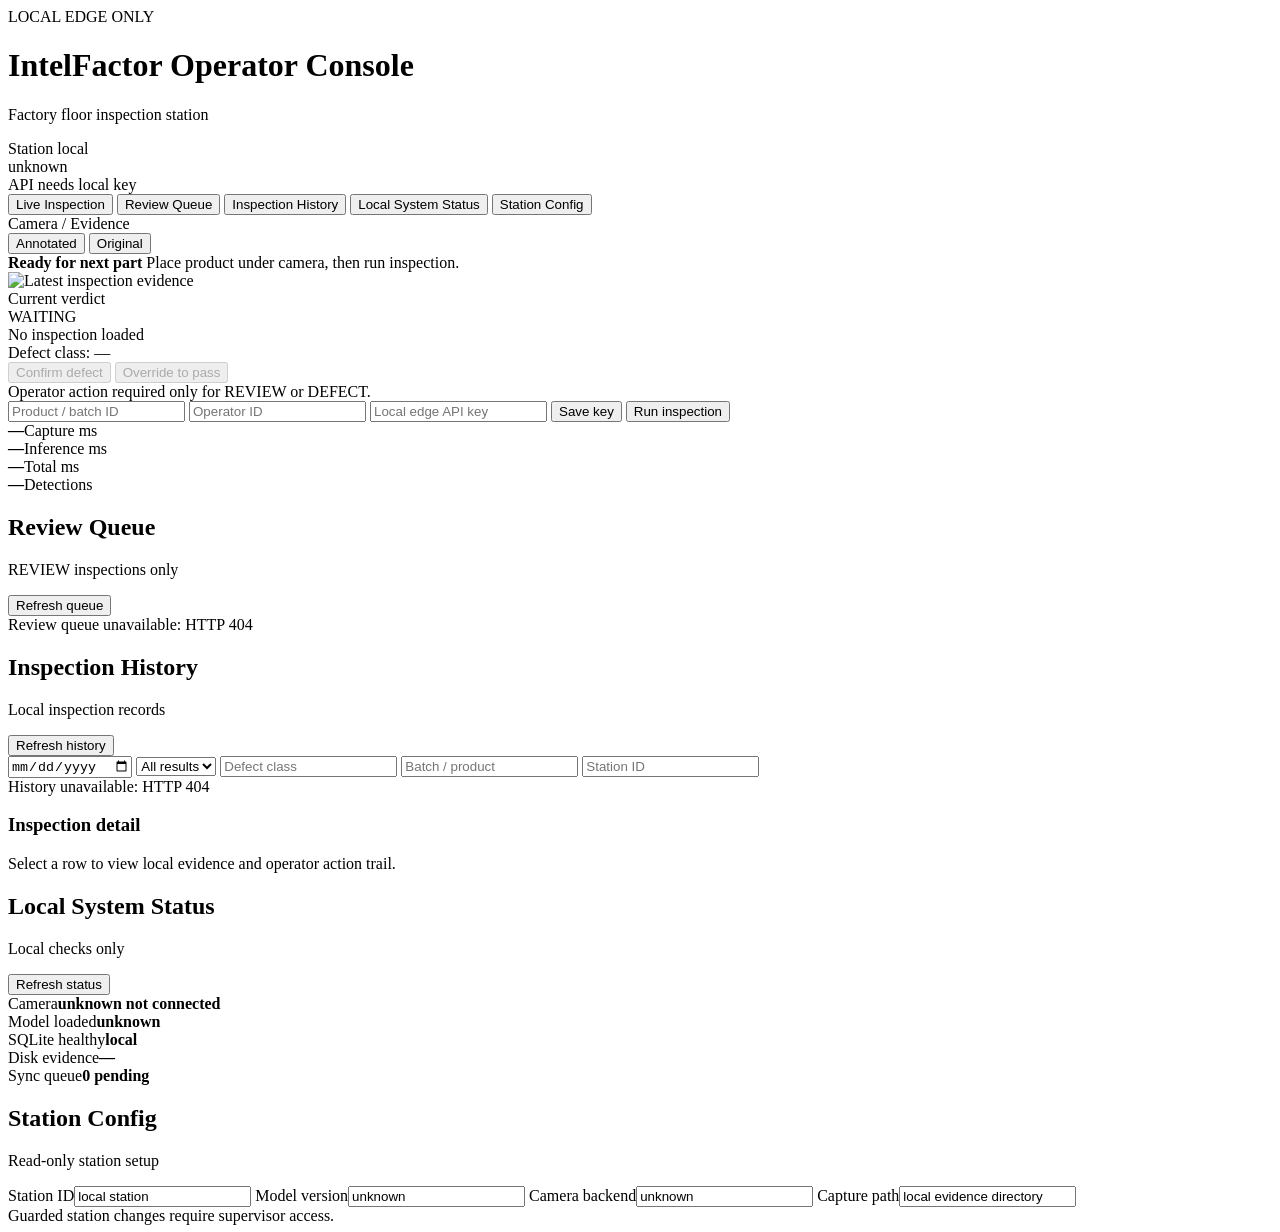
==== commit 2647fe35: "Prepare edge operator console for Jetson validation" ====
--- a/packages/inference/static/inspect.html
+++ b/packages/inference/static/inspect.html
@@ -1,405 +1,601 @@
 <!DOCTYPE html>
-<html lang="zh-CN">
+<html lang="en">
+
 <head>
-<meta charset="UTF-8">
-<meta name="viewport" content="width=device-width, initial-scale=1.0">
-<title>IntelFactor Station — Manual Inspection</title>
-<link rel="stylesheet" href="/static/station.css">
+  <meta charset="UTF-8">
+  <meta name="viewport" content="width=device-width, initial-scale=1.0">
+  <title>IntelFactor Edge Console</title>
+  <link rel="stylesheet" href="/static/station.css">
 </head>
-<body>
-
-<!-- System Status Bar -->
-<div class="status-bar">
-  <div class="status-bar-left">
-    <div style="display:flex;align-items:center;gap:4px">
-      <span class="status-dot status-dot-green"></span>
-      <span>SYSTEM_ONLINE</span>
-    </div>
-    <div style="display:flex;align-items:center;gap:4px">
-      <span class="status-dot-lime">●</span>
-      <span>EDGE_CONNECTED</span>
-    </div>
+
+<body class="edge-console">
+
+  <div class="edge-shell">
+    <header class="edge-header">
+      <div>
+        <div class="edge-eyebrow">LOCAL EDGE ONLY</div>
+        <h1>IntelFactor Operator Console</h1>
+        <p>Factory floor inspection station</p>
+      </div>
+      <div class="edge-header-right">
+        <div class="edge-pill" id="navStation">Station loading</div>
+        <div class="edge-pill" id="navModel">Model loading</div>
+        <div class="edge-health" id="navReady">Checking local station</div>
+      </div>
+    </header>
+
+    <nav class="edge-tabs" aria-label="Operator sections">
+      <button class="edge-tab active" data-panel="livePanel">Live Inspection</button>
+      <button class="edge-tab" data-panel="reviewPanel">Review Queue</button>
+      <button class="edge-tab" data-panel="historyPanel">Inspection History</button>
+      <button class="edge-tab" data-panel="statusPanel">Local System Status</button>
+      <button class="edge-tab" data-panel="settingsPanel">Station Config</button>
+    </nav>
+
+    <main>
+      <section class="edge-panel active" id="livePanel">
+        <div class="edge-live-grid">
+          <article class="edge-camera-card">
+            <div class="edge-card-title">
+              <span>Camera / Evidence</span>
+              <div class="edge-tabs-mini" id="imgTabs">
+                <button class="active" id="tabAnnotated" onclick="showImageTab('annotated')">Annotated</button>
+                <button id="tabOriginal" onclick="showImageTab('original')">Original</button>
+              </div>
+            </div>
+            <div class="edge-image-stage">
+              <div class="edge-image-placeholder" id="imgPlaceholder">
+                <strong>Ready for next part</strong>
+                <span>Place product under camera, then run inspection.</span>
+              </div>
+              <img id="inspectImage" alt="Latest inspection evidence">
+            </div>
+          </article>
+
+          <aside class="edge-verdict-card" id="verdictCard">
+            <div class="edge-verdict-kicker">Current verdict</div>
+            <div class="edge-verdict-label" id="verdictLabel">WAITING</div>
+            <div class="edge-confidence" id="verdictConfidence">No inspection loaded</div>
+            <div class="edge-defect" id="defectSummary">Defect class: —</div>
+            <div class="edge-action-row" id="actionRow">
+              <button class="edge-action confirm" id="btnConfirmDefect" onclick="sendFeedback('confirm_defect')"
+                disabled>
+                Confirm defect
+              </button>
+              <button class="edge-action override" id="btnOverrideToPass" onclick="sendFeedback('override_to_pass')"
+                disabled>
+                Override to pass
+              </button>
+            </div>
+            <div class="edge-note" id="feedbackStatus">Operator action required only for REVIEW or DEFECT.</div>
+          </aside>
+        </div>
+
+        <div class="edge-controls-card">
+          <input type="text" id="productId" placeholder="Product / batch ID">
+          <input type="text" id="operatorId" placeholder="Operator ID">
+          <input type="password" id="edgeApiKey" placeholder="Local edge API key">
+          <button class="edge-primary" id="btnSaveKey" onclick="saveApiKey()">Save key</button>
+          <button class="edge-primary inspect" id="btnInspect" onclick="runInspection()">
+            Run inspection <span class="spinner hidden" id="spinner"></span>
+          </button>
+        </div>
+
+        <div class="edge-metrics-row">
+          <div><strong id="captureMs">—</strong><span>Capture ms</span></div>
+          <div><strong id="inferenceMs">—</strong><span>Inference ms</span></div>
+          <div><strong id="totalMs">—</strong><span>Total ms</span></div>
+          <div><strong id="numDets">—</strong><span>Detections</span></div>
+        </div>
+      </section>
+
+      <section class="edge-panel" id="reviewPanel">
+        <div class="edge-section-head">
+          <div>
+            <h2>Review Queue</h2>
+            <p>REVIEW inspections only</p>
+          </div>
+          <button class="edge-primary" onclick="loadReviewQueue()">Refresh queue</button>
+        </div>
+        <div class="edge-list" id="reviewList"></div>
+      </section>
+
+      <section class="edge-panel" id="historyPanel">
+        <div class="edge-section-head">
+          <div>
+            <h2>Inspection History</h2>
+            <p>Local inspection records</p>
+          </div>
+          <button class="edge-primary" onclick="loadHistory()">Refresh history</button>
+        </div>
+        <div class="edge-filter-row">
+          <input type="date" id="filterDate" onchange="filterHistoryClientSide()" aria-label="Inspection date">
+          <select id="filterDecision" onchange="loadHistory()">
+            <option value="">All results</option>
+            <option value="PASS">PASS</option>
+            <option value="REVIEW">REVIEW</option>
+            <option value="FAIL">DEFECT</option>
+          </select>
+          <input type="text" id="filterDefect" placeholder="Defect class" oninput="filterHistoryClientSide()">
+          <input type="text" id="filterBatch" placeholder="Batch / product" oninput="filterHistoryClientSide()">
+          <input type="text" id="filterStation" placeholder="Station ID" oninput="filterHistoryClientSide()">
+        </div>
+        <div class="edge-history-grid">
+          <div class="edge-list" id="historyList"></div>
+          <aside class="edge-detail" id="historyDetail">
+            <h3>Inspection detail</h3>
+            <p>Select a row to view local evidence and operator action trail.</p>
+          </aside>
+        </div>
+      </section>
+
+      <section class="edge-panel" id="statusPanel">
+        <div class="edge-section-head">
+          <div>
+            <h2>Local System Status</h2>
+            <p>Local checks only</p>
+          </div>
+          <button class="edge-primary" onclick="loadStatus()">Refresh status</button>
+        </div>
+        <div class="edge-status-grid" id="statusGrid"></div>
+      </section>
+
+      <section class="edge-panel" id="settingsPanel">
+        <div class="edge-section-head">
+          <div>
+            <h2>Station Config</h2>
+            <p>Read-only station setup</p>
+          </div>
+        </div>
+        <div class="edge-settings-grid">
+          <label>Station ID<input type="text" id="settingStation" readonly></label>
+          <label>Model version<input type="text" id="settingModel" readonly></label>
+          <label>Camera backend<input type="text" id="settingCamera" readonly></label>
+          <label>Capture path<input type="text" id="settingEvidence" readonly></label>
+        </div>
+        <div class="edge-warning">Guarded station changes require supervisor access.</div>
+      </section>
+    </main>
   </div>
-  <div class="status-bar-center">/// INTELFACTOR.AI ///</div>
-  <div class="status-bar-right">
-    <span style="color:#3B82F6">AI_READY</span>
-    <span>EN_US</span>
-  </div>
-</div>
-
-<!-- Main Navigation -->
-<div class="main-nav">
-  <div class="nav-brand">
-    <div class="nav-logo">INTELFACTOR<span class="nav-logo-ai">.AI</span></div>
-    <span class="nav-station" id="navStation">Station SNF-Vision-1</span>
-  </div>
-  <div class="nav-actions">
-    <span style="color:#71717A" id="navModel">yolov8n-fp16</span>
-    <div class="nav-ready" id="navReady">
-      <span class="nav-ready-dot"></span>
-      <span>Ready</span>
-    </div>
-    <button class="lang-toggle" onclick="toggleLang()"><span id="langLabel">中文 ▾</span></button>
-  </div>
-</div>
-
-<!-- Background Glow Orbs -->
-<div class="glow-orb-blue"></div>
-<div class="glow-orb-orange"></div>
-
-<!-- Main Container -->
-<div class="container">
-  <!-- Section Label -->
-  <div class="section-label">
-    <div class="section-dot"></div>
-    <span>MANUAL INSPECTION</span>
-  </div>
-
-  <!-- Main Grid -->
-  <div class="main-grid" style="display:grid;grid-template-columns:1fr 400px;gap:24px">
-
-    <!-- Left: Image Card -->
-    <div class="card">
-      <!-- Controls -->
-      <div style="padding:20px;border-bottom:1px solid var(--border);display:flex;gap:12px;align-items:center">
-        <input type="text" id="productId" placeholder="产品 ID（可选）" style="flex:1">
-        <input type="text" id="operatorId" placeholder="操作员 ID（可选）" style="flex:1">
-        <button class="btn btn-primary" id="btnInspect" onclick="runInspection()">
-          检测 Inspect <span class="spinner hidden" id="spinner"></span>
-        </button>
-      </div>
-
-      <!-- Verdict Banner -->
-      <div id="verdictBanner" class="verdict-banner hidden"></div>
-
-      <!-- Image Tabs -->
-      <div id="imgTabs" class="img-tabs hidden">
-        <button class="img-tab active" id="tabAnnotated" onclick="showTab('annotated')">带标注 Annotated</button>
-        <button class="img-tab" id="tabOriginal" onclick="showTab('original')">原图 Original</button>
-      </div>
-
-      <!-- Image Area -->
-      <div id="imgArea" class="img-area">
-        <div id="imgPlaceholder" class="img-placeholder">
-          <div class="img-placeholder-icon">📷</div>
-          <div class="img-placeholder-text">将产品放置在相机下方</div>
-          <div class="img-placeholder-subtext">Place product under camera</div>
-        </div>
-        <img id="inspectImage" style="display:none;width:100%;height:auto" alt="Inspection result">
-      </div>
-    </div>
-
-    <!-- Right: Details Cards -->
-    <div style="display:flex;flex-direction:column;gap:16px">
-
-      <!-- Performance Card -->
-      <div class="card" id="perfCard" style="display:none">
-        <div class="card-header">性能 Performance</div>
-        <div class="card-body">
-          <div class="stats-grid">
-            <div class="stat">
-              <div class="stat-value" id="captureMs">-</div>
-              <div class="stat-label">CAPTURE (ms)</div>
-            </div>
-            <div class="stat">
-              <div class="stat-value" id="inferenceMs">-</div>
-              <div class="stat-label">INFERENCE (ms)</div>
-            </div>
-            <div class="stat">
-              <div class="stat-value" id="totalMs">-</div>
-              <div class="stat-label">TOTAL (ms)</div>
-            </div>
-            <div class="stat">
-              <div class="stat-value" id="numDets" style="color:var(--text-secondary)">-</div>
-              <div class="stat-label">DETECTIONS</div>
-            </div>
-          </div>
-        </div>
-      </div>
-
-      <!-- Detections Card -->
-      <div class="card" id="detsCard" style="display:none">
-        <div class="card-header">检测结果 Detections</div>
-        <div class="card-body">
-          <div id="detsList" style="font-size:13px;line-height:1.8"></div>
-        </div>
-      </div>
-
-      <!-- Operator Feedback Card -->
-      <div class="card" id="feedbackCard" style="display:none">
-        <div class="card-header">操作员反馈 Operator Feedback</div>
-        <div class="card-body">
-          <div style="display:flex;gap:10px">
-            <button class="btn btn-pass" style="flex:1" id="btnAccept" onclick="sendFeedback('accepted')">✓ 接受</button>
-            <button class="btn btn-fail" style="flex:1" id="btnReject" onclick="sendFeedback('rejected')">✗ 拒绝</button>
-          </div>
-          <div id="feedbackStatus" style="margin-top:12px;font-size:13px;color:var(--text-muted)"></div>
-        </div>
-      </div>
-
-      <!-- Recent Inspections Card -->
-      <div class="card">
-        <div class="card-header">最近检测 Recent</div>
-        <div class="recent-list" id="recentList">
-          <div style="color:var(--text-muted);font-size:13px;text-align:center;padding:20px">No inspections yet</div>
-        </div>
-      </div>
-
-    </div>
-  </div>
-</div>
-
-<script>
-let currentResult = null;
-let currentTab = 'annotated';
-const sessionHistory = [];
-let lang = 'zh';
-
-// ── Language Toggle ──
-function toggleLang() {
-  lang = lang === 'zh' ? 'en' : 'zh';
-  document.getElementById('langLabel').textContent = lang === 'zh' ? '中文 ▾' : 'EN ▾';
-  // Could add data-lang attributes to elements for full translation
-}
-
-// ── Tab Toggle ──
-function showTab(tab) {
-  currentTab = tab;
-  document.getElementById('tabAnnotated').classList.toggle('active', tab === 'annotated');
-  document.getElementById('tabOriginal').classList.toggle('active', tab === 'original');
-  if (!currentResult) return;
-  const img = document.getElementById('inspectImage');
-  const url = tab === 'annotated' ? currentResult.image_annotated_url : currentResult.image_original_url;
-  if (url) img.src = url + '?t=' + Date.now();
-}
-
-// ── Main Inspection ──
-async function runInspection() {
-  const btn = document.getElementById('btnInspect');
-  const spinner = document.getElementById('spinner');
-  btn.disabled = true;
-  spinner.classList.remove('hidden');
-
-  document.getElementById('feedbackStatus').textContent = '';
-  document.getElementById('btnAccept').disabled = false;
-  document.getElementById('btnReject').disabled = false;
-
-  const body = {};
-  const pid = document.getElementById('productId').value.trim();
-  const oid = document.getElementById('operatorId').value.trim();
-  if (pid) body.product_id = pid;
-  if (oid) body.operator_id = oid;
-
-  try {
-    const resp = await fetch('/api/inspect', {
-      method: 'POST',
-      headers: {'Content-Type': 'application/json'},
-      body: JSON.stringify(body),
+
+  <script>
+    let currentResult = null;
+    let currentImageTab = 'annotated';
+    let historyItems = [];
+
+    function $(id) {
+      return document.getElementById(id);
+    }
+
+    function apiKey() {
+      return localStorage.getItem('edgeApiKey') || $('edgeApiKey').value.trim();
+    }
+
+    function authHeaders(extra = {}) {
+      const key = apiKey();
+      return key ? { 'X-Edge-Api-Key': key, ...extra } : extra;
+    }
+
+    function safeLocalUrl(url) {
+      const value = String(url || '');
+      return value.startsWith('/api/') || value.startsWith('/static/') ? value : '';
+    }
+
+    function emptyNode(message, warning = false) {
+      const node = document.createElement('div');
+      node.className = warning ? 'edge-empty warning' : 'edge-empty';
+      node.textContent = message;
+      return node;
+    }
+
+    function saveApiKey() {
+      const key = $('edgeApiKey').value.trim();
+      if (key) localStorage.setItem('edgeApiKey', key);
+      $('feedbackStatus').textContent = key ? 'Local API key saved on this browser.' : 'Enter the local edge API key first.';
+      refreshAll();
+    }
+
+    async function api(path, options = {}) {
+      const headers = authHeaders(options.headers || {});
+      const resp = await fetch(path, { ...options, headers });
+      const payload = await resp.json().catch(() => ({}));
+      if (!resp.ok) {
+        throw new Error(payload.error || `HTTP ${resp.status}`);
+      }
+      return payload;
+    }
+
+    function fmtTime(ts) {
+      if (!ts) return '—';
+      const d = new Date(ts);
+      return Number.isNaN(d.getTime()) ? String(ts).slice(0, 19) : d.toLocaleString();
+    }
+
+    function verdictOf(row) {
+      return row.verdict || row.decision || 'UNKNOWN';
+    }
+
+    function displayVerdict(verdict) {
+      return verdict === 'FAIL' ? 'DEFECT' : verdict;
+    }
+
+    function confidence(row) {
+      const value = Number(row.confidence || 0);
+      return value ? `${Math.round(value * 100)}%` : '—';
+    }
+
+    function topDetection(row) {
+      const detections = row.detections || [];
+      return detections.length ? detections[0].defect_type : 'none';
+    }
+
+    function showPanel(panelId) {
+      document.querySelectorAll('.edge-panel').forEach(panel => panel.classList.toggle('active', panel.id === panelId));
+      document.querySelectorAll('.edge-tab').forEach(tab => tab.classList.toggle('active', tab.dataset.panel === panelId));
+    }
+
+    document.querySelectorAll('.edge-tab').forEach(tab => {
+      tab.addEventListener('click', () => showPanel(tab.dataset.panel));
     });
-    if (!resp.ok) {
-      const err = await resp.json().catch(() => ({}));
-      throw new Error(err.error || resp.statusText);
-    }
-    const data = await resp.json();
-    currentResult = data;
-    currentTab = 'annotated';
-    renderResult(data);
-    addToHistory(data);
-  } catch (err) {
-    alert('Inspection failed: ' + err.message);
-  } finally {
-    btn.disabled = false;
-    spinner.classList.add('hidden');
-  }
-}
-
-// ── Render Result ──
-function renderResult(r) {
-  const verdict = r.verdict || r.decision || 'UNKNOWN';
-
-  // Verdict banner
-  const banner = document.getElementById('verdictBanner');
-  banner.className = 'verdict-banner verdict-banner-' + verdict.toLowerCase();
-  banner.classList.remove('hidden');
-
-  const confPct = ((r.confidence || 0) * 100).toFixed(0) + '%';
-  const iid = r.inspection_id || '';
-  const ts = r.timestamp ? new Date(r.timestamp).toLocaleTimeString() : '';
-
-  // Provider notes (for experimental models)
-  const provider = r.provider || {};
-  const providerNote = provider.experimental
-    ? `<div class="verdict-meta">Experimental hosted model · policy: ${provider.verdict_policy || 'default'}</div>`
-    : '';
-
-  banner.innerHTML = `
-    <div class="verdict-label verdict-label-${verdict.toLowerCase()}">${verdict}</div>
-    <div class="verdict-conf">置信度 Confidence: <span class="verdict-conf-value">${confPct}</span></div>
-    ${iid ? `<div class="verdict-meta">${iid}${ts ? '  ·  ' + ts : ''}</div>` : ''}
-    ${providerNote}
-  `;
-
-  // Image
-  const img = document.getElementById('inspectImage');
-  const placeholder = document.getElementById('imgPlaceholder');
-  const tabs = document.getElementById('imgTabs');
-  const annotatedUrl = r.image_annotated_url;
-  const originalUrl = r.image_original_url;
-
-  if (annotatedUrl || originalUrl) {
-    const srcUrl = (currentTab === 'annotated' ? annotatedUrl : originalUrl) || annotatedUrl || originalUrl;
-    img.onerror = function() {
-      if (currentTab === 'annotated' && originalUrl) {
-        img.src = originalUrl + '?t=' + Date.now();
-        img.onerror = function() {
-          img.style.display = 'none';
-          placeholder.style.display = 'flex';
-          placeholder.textContent = 'Image not available';
-        };
-      } else {
+
+    function showImageTab(tab) {
+      currentImageTab = tab;
+      $('tabAnnotated').classList.toggle('active', tab === 'annotated');
+      $('tabOriginal').classList.toggle('active', tab === 'original');
+      renderImage(currentResult);
+    }
+
+    function renderImage(row) {
+      const img = $('inspectImage');
+      const placeholder = $('imgPlaceholder');
+      if (!row) {
         img.style.display = 'none';
         placeholder.style.display = 'flex';
-      }
-    };
-    img.src = srcUrl + '?t=' + Date.now();
-    img.style.display = 'block';
-    placeholder.style.display = 'none';
-    tabs.classList.toggle('hidden', !(annotatedUrl && originalUrl));
-    document.getElementById('tabAnnotated').classList.toggle('active', currentTab === 'annotated');
-    document.getElementById('tabOriginal').classList.toggle('active', currentTab === 'original');
-  } else {
-    img.style.display = 'none';
-    placeholder.style.display = 'flex';
-    tabs.classList.add('hidden');
-  }
-
-  // Timing
-  const t = r.timing || {};
-  document.getElementById('perfCard').style.display = '';
-  document.getElementById('captureMs').textContent = (t.capture_ms || 0).toFixed(0);
-  document.getElementById('inferenceMs').textContent = (t.inference_ms || 0).toFixed(0);
-  document.getElementById('totalMs').textContent = (t.total_ms || 0).toFixed(0);
-  document.getElementById('numDets').textContent = r.num_detections || 0;
-
-  // Detections
-  const detsList = document.getElementById('detsList');
-  if (r.detections && r.detections.length > 0) {
-    document.getElementById('detsCard').style.display = '';
-    detsList.innerHTML = r.detections.map(d => {
-      const sevClass = d.severity >= 0.7 ? 'color:var(--fail)' : d.severity >= 0.4 ? 'color:var(--review)' : 'color:var(--pass)';
-      return `<div style="display:flex;justify-content:space-between;padding:4px 0">
-        <span>${d.defect_type || '?'}</span>
-        <span style="${sevClass};font-weight:600">${((d.confidence || 0)*100).toFixed(0)}% · Sev ${((d.severity || 0)*100).toFixed(0)}%</span>
-      </div>`;
-    }).join('');
-  } else {
-    document.getElementById('detsCard').style.display = 'none';
-  }
-
-  // Feedback card (only for FAIL/REVIEW)
-  document.getElementById('feedbackCard').style.display =
-    (verdict === 'FAIL' || verdict === 'REVIEW') ? '' : 'none';
-}
-
-// ── Operator Feedback ──
-async function sendFeedback(action) {
-  if (!currentResult) return;
-  const oid = document.getElementById('operatorId').value.trim();
-
-  document.getElementById('btnAccept').disabled = true;
-  document.getElementById('btnReject').disabled = true;
-
-  try {
-    const resp = await fetch('/api/inspect/' + currentResult.inspection_id + '/feedback', {
-      method: 'POST',
-      headers: {'Content-Type': 'application/json'},
-      body: JSON.stringify({action: action, operator_id: oid || 'anonymous'}),
-    });
-    const data = await resp.json();
-    document.getElementById('feedbackStatus').textContent =
-      data.status === 'recorded' ? '✓ Feedback recorded: ' + action : (data.error || 'Unknown error');
-  } catch (err) {
-    document.getElementById('feedbackStatus').textContent = 'Failed: ' + err.message;
-    document.getElementById('btnAccept').disabled = false;
-    document.getElementById('btnReject').disabled = false;
-  }
-}
-
-// ── History ──
-function addToHistory(r) {
-  sessionHistory.unshift(r);
-  if (sessionHistory.length > 50) sessionHistory.pop();
-  renderHistory(sessionHistory);
-}
-
-function renderHistory(items) {
-  const list = document.getElementById('recentList');
-  if (!items || items.length === 0) {
-    list.innerHTML = '<div style="color:var(--text-muted);font-size:13px;text-align:center;padding:20px">No inspections yet</div>';
-    return;
-  }
-  list.innerHTML = items.map(h => {
-    const verdict = h.verdict || h.decision || '?';
-    const ts = h.timestamp ? new Date(h.timestamp).toLocaleTimeString() : '';
-    return `<div class="recent-item" onclick='currentResult = ${JSON.stringify(h).replace(/'/g, "&apos;")}; currentTab = "annotated"; renderResult(${JSON.stringify(h).replace(/'/g, "&apos;")})'>
-      <span class="recent-time">${ts}</span>
-      <span class="badge badge-${verdict.toLowerCase()}">${verdict}</span>
-    </div>`;
-  }).join('');
-}
-
-async function loadHistory() {
-  try {
-    const resp = await fetch('/api/inspections?limit=20');
-    if (!resp.ok) return;
-    const data = await resp.json();
-    const items = (data.inspections || []).map(e => ({
-      ...e,
-      verdict: e.decision || e.verdict,
-      image_annotated_url: '/api/inspections/' + e.inspection_id + '/annotated.jpg',
-      image_original_url: '/api/inspections/' + e.inspection_id + '/original.jpg',
-    }));
-    renderHistory(items);
-  } catch (_) {}
-}
-
-// ── Status Badge Update ──
-async function loadStatus() {
-  try {
-    const resp = await fetch('/api/status');
-    if (!resp.ok) {
-      document.getElementById('navReady').innerHTML = '<span style="color:var(--fail)">● Offline</span>';
-      return;
-    }
-    const d = await resp.json();
-
-    document.getElementById('navStation').textContent = 'Station ' + (d.station_id || 'SNF-Vision-1');
-
-    const visionKey = d.vision_model_key || d.vision_backend || 'unknown';
-    const isStub = d.vision_is_stub;
-    document.getElementById('navModel').textContent = isStub ? 'stub (dev)' : visionKey;
-
-    const camBackend = d.camera_backend || 'unknown';
-    const camConnected = d.camera_connected;
-    const ready = camConnected || camBackend === 'disabled';
-
-    const readyEl = document.getElementById('navReady');
-    if (ready) {
-      readyEl.innerHTML = '<span class="nav-ready-dot"></span><span>Ready</span>';
-      readyEl.style.color = 'var(--green)';
-    } else {
-      readyEl.innerHTML = '<span>● Camera not connected</span>';
-      readyEl.style.color = 'var(--fail)';
-    }
-  } catch (_) {
-    document.getElementById('navReady').innerHTML = '<span style="color:var(--fail)">● Offline</span>';
-  }
-}
-
-// ── Init ──
-loadHistory();
-loadStatus();
-</script>
+        return;
+      }
+      const annotated = safeLocalUrl(row.image_annotated_url);
+      const original = safeLocalUrl(row.image_original_url);
+      const src = (currentImageTab === 'annotated' ? annotated : original) || annotated || original;
+      if (!src) {
+        img.style.display = 'none';
+        placeholder.style.display = 'flex';
+        return;
+      }
+      img.src = `${src}?t=${Date.now()}`;
+      img.style.display = 'block';
+      placeholder.style.display = 'none';
+    }
+
+    function renderResult(row) {
+      currentResult = row;
+      const verdict = verdictOf(row);
+      const display = displayVerdict(verdict);
+      const card = $('verdictCard');
+      card.className = `edge-verdict-card ${verdict.toLowerCase()}`;
+      $('verdictLabel').textContent = display;
+      $('verdictConfidence').textContent = `Confidence ${confidence(row)}`;
+      $('defectSummary').textContent = `Defect class: ${topDetection(row)}`;
+      $('captureMs').textContent = Math.round((row.timing && row.timing.capture_ms) || row.capture_ms || 0);
+      $('inferenceMs').textContent = Math.round((row.timing && row.timing.inference_ms) || row.inference_ms || 0);
+      $('totalMs').textContent = Math.round((row.timing && row.timing.total_ms) || row.total_ms || 0);
+      $('numDets').textContent = row.num_detections || (row.detections || []).length || 0;
+      const needsAction = verdict === 'FAIL' || verdict === 'REVIEW';
+      $('btnConfirmDefect').disabled = !needsAction;
+      $('btnOverrideToPass').disabled = !needsAction;
+      $('feedbackStatus').textContent = needsAction
+        ? 'Choose one operator action for this inspection.'
+        : 'PASS requires no operator action.';
+      renderImage(row);
+    }
+
+    async function runInspection() {
+      const button = $('btnInspect');
+      const spinner = $('spinner');
+      button.disabled = true;
+      spinner.classList.remove('hidden');
+      try {
+        const body = {};
+        if ($('productId').value.trim()) body.product_id = $('productId').value.trim();
+        if ($('operatorId').value.trim()) body.operator_id = $('operatorId').value.trim();
+        const row = await api('/api/inspect', {
+          method: 'POST',
+          headers: { 'Content-Type': 'application/json' },
+          body: JSON.stringify(body),
+        });
+        currentImageTab = 'annotated';
+        renderResult(row);
+        await Promise.all([loadReviewQueue(), loadHistory(), loadStatus()]);
+      } catch (err) {
+        $('feedbackStatus').textContent = `Inspection unavailable: ${err.message}`;
+      } finally {
+        button.disabled = false;
+        spinner.classList.add('hidden');
+      }
+    }
+
+    async function sendInspectionAction(inspectionId, action, options = {}) {
+      if (!inspectionId) return;
+      try {
+        const operator = $('operatorId').value.trim() || 'operator';
+        await api(`/api/inspect/${inspectionId}/feedback`, {
+          method: 'POST',
+          headers: { 'Content-Type': 'application/json' },
+          body: JSON.stringify({ action, operator_id: operator, reason: action }),
+        });
+        if (options.updateStatus !== false) {
+          $('feedbackStatus').textContent = action === 'confirm_defect'
+            ? 'Operator action recorded: defect confirmed.'
+            : 'Operator action recorded: result overridden to pass.';
+        }
+        await Promise.all([loadReviewQueue(), loadHistory(), loadStatus()]);
+      } catch (err) {
+        if (options.updateStatus !== false) {
+          $('feedbackStatus').textContent = `Action failed: ${err.message}`;
+        }
+        throw err;
+      }
+    }
+
+    async function sendFeedback(action) {
+      if (!currentResult || !currentResult.inspection_id) return;
+      $('btnConfirmDefect').disabled = true;
+      $('btnOverrideToPass').disabled = true;
+      try {
+        await sendInspectionAction(currentResult.inspection_id, action);
+      } catch (err) {
+        $('btnConfirmDefect').disabled = false;
+        $('btnOverrideToPass').disabled = false;
+      }
+    }
+
+    function inspectionRow(row, options = {}) {
+      const verdict = verdictOf(row);
+      const image = safeLocalUrl(row.image_annotated_url || row.image_original_url);
+      const rowNode = document.createElement('div');
+      rowNode.className = 'edge-row';
+      rowNode.dataset.id = row.inspection_id || '';
+      rowNode.tabIndex = 0;
+      rowNode.role = 'button';
+
+      const thumb = document.createElement('div');
+      thumb.className = 'edge-thumb';
+      if (image) {
+        const img = document.createElement('img');
+        img.src = image;
+        img.alt = '';
+        thumb.appendChild(img);
+      } else {
+        const span = document.createElement('span');
+        span.textContent = 'No image';
+        thumb.appendChild(span);
+      }
+
+      const main = document.createElement('div');
+      main.className = 'edge-row-main';
+      const title = document.createElement('strong');
+      title.textContent = displayVerdict(verdict);
+      const meta = document.createElement('span');
+      meta.textContent = `${fmtTime(row.timestamp || row.created_at)} | ${row.station_id || 'station'} | ${row.product_id || 'no batch'} | ${topDetection(row)}`;
+      main.append(title, meta);
+
+      const side = document.createElement('div');
+      side.className = 'edge-row-side';
+      const badge = document.createElement('span');
+      badge.className = `badge badge-${verdict.toLowerCase()}`;
+      badge.textContent = confidence(row);
+      side.appendChild(badge);
+      if (options.actions) {
+        const actionGrid = document.createElement('div');
+        actionGrid.className = 'edge-row-actions';
+        [
+          ['Confirm defect', 'confirm_defect', 'confirm'],
+          ['Override to pass', 'override_to_pass', 'override'],
+        ].forEach(([label, action, style]) => {
+          const actionButton = document.createElement('button');
+          actionButton.className = `edge-row-button ${style}`;
+          actionButton.type = 'button';
+          actionButton.textContent = label;
+          actionButton.addEventListener('click', async (event) => {
+            event.stopPropagation();
+            actionButton.disabled = true;
+            try {
+              await sendInspectionAction(row.inspection_id, action, { updateStatus: false });
+            } catch (err) {
+              actionButton.disabled = false;
+              const warning = emptyNode(`Action failed: ${err.message}`, true);
+              $('reviewList').prepend(warning);
+            }
+          });
+          actionGrid.appendChild(actionButton);
+        });
+        side.appendChild(actionGrid);
+      } else if (options.open) {
+        const openButton = document.createElement('button');
+        openButton.className = 'edge-row-button open';
+        openButton.type = 'button';
+        openButton.textContent = 'Open';
+        openButton.addEventListener('click', (event) => {
+          event.stopPropagation();
+          openInspection(row.inspection_id, { focusLive: Boolean(options.focusLive) });
+        });
+        side.appendChild(openButton);
+      }
+
+      rowNode.append(thumb, main, side);
+      rowNode.addEventListener('click', () => openInspection(row.inspection_id, { focusLive: Boolean(options.focusLive) }));
+      rowNode.addEventListener('keydown', (event) => {
+        if (event.key === 'Enter' || event.key === ' ') {
+          event.preventDefault();
+          openInspection(row.inspection_id, { focusLive: Boolean(options.focusLive) });
+        }
+      });
+      return rowNode;
+    }
+
+    async function loadReviewQueue() {
+      const list = $('reviewList');
+      try {
+        const data = await api('/api/inspections?decision=REVIEW&limit=50');
+        const rows = data.inspections || [];
+        list.replaceChildren(...(rows.length
+          ? rows.map(row => inspectionRow(row, { actions: true, focusLive: true }))
+          : [emptyNode('No REVIEW inspections. The queue is clear.')]));
+      } catch (err) {
+        list.replaceChildren(emptyNode(`Review queue unavailable: ${err.message}`, true));
+      }
+    }
+
+    async function loadHistory() {
+      const decision = $('filterDecision').value;
+      const url = decision ? `/api/inspections?decision=${encodeURIComponent(decision)}&limit=100` : '/api/inspections?limit=100';
+      try {
+        const data = await api(url);
+        historyItems = data.inspections || [];
+        filterHistoryClientSide();
+      } catch (err) {
+        $('historyList').replaceChildren(emptyNode(`History unavailable: ${err.message}`, true));
+      }
+    }
+
+    function filterHistoryClientSide() {
+      const station = $('filterStation').value.trim().toLowerCase();
+      const defect = $('filterDefect').value.trim().toLowerCase();
+      const batch = $('filterBatch').value.trim().toLowerCase();
+      const date = $('filterDate').value;
+      const rows = historyItems.filter(row => {
+        const stationOk = !station || String(row.station_id || '').toLowerCase().includes(station);
+        const defectOk = !defect || topDetection(row).toLowerCase().includes(defect);
+        const batchText = String(row.product_id || row.batch || '').toLowerCase();
+        const batchOk = !batch || batchText.includes(batch);
+        const rowDate = String(row.timestamp || row.created_at || '').slice(0, 10);
+        const dateOk = !date || rowDate === date;
+        return stationOk && defectOk && batchOk && dateOk;
+      });
+      const list = $('historyList');
+      list.replaceChildren(...(rows.length
+        ? rows.map(row => inspectionRow(row, { open: true }))
+        : [emptyNode('No matching inspections.')]));
+    }
+
+    async function openInspection(id, options = {}) {
+      if (!id) return;
+      try {
+        const row = await api(`/api/inspections/${id}`);
+        renderHistoryDetail(row);
+        renderResult(row);
+        if (options.focusLive) {
+          showPanel('livePanel');
+        }
+      } catch (err) {
+        const title = document.createElement('h3');
+        title.textContent = 'Inspection detail';
+        const message = document.createElement('p');
+        message.textContent = `Unable to load inspection: ${err.message}`;
+        $('historyDetail').replaceChildren(title, message);
+      }
+    }
+
+    function renderHistoryDetail(row) {
+      const action = row.accepted === true ? 'Defect confirmed' : row.accepted === false ? 'Overridden to pass' : 'Pending';
+      const imageUrl = safeLocalUrl(row.image_annotated_url || row.image_original_url);
+      const title = document.createElement('h3');
+      title.textContent = row.inspection_id || 'Inspection detail';
+      const imageWrap = document.createElement('div');
+      imageWrap.className = 'edge-detail-image';
+      if (imageUrl) {
+        const image = document.createElement('img');
+        image.src = imageUrl;
+        image.alt = 'Inspection evidence';
+        imageWrap.appendChild(image);
+      } else {
+        imageWrap.textContent = 'No local evidence image';
+      }
+      const dl = document.createElement('dl');
+      [
+        ['Verdict', displayVerdict(verdictOf(row))],
+        ['Confidence', confidence(row)],
+        ['Defect', topDetection(row)],
+        ['Operator action', action],
+        ['Sync status', row.sync_status || 'local'],
+        ['Original evidence', row.image_original_path || '—'],
+        ['Annotated evidence', row.image_annotated_path || '—'],
+      ].forEach(([label, value]) => {
+        const dt = document.createElement('dt');
+        dt.textContent = label;
+        const dd = document.createElement('dd');
+        dd.textContent = value;
+        dl.append(dt, dd);
+      });
+      const trailTitle = document.createElement('h4');
+      trailTitle.textContent = 'Operator action trail';
+      const trail = document.createElement('ol');
+      trail.className = 'edge-action-trail';
+      const created = document.createElement('li');
+      created.textContent = `${fmtTime(row.timestamp)} | inspection recorded`;
+      trail.appendChild(created);
+      if (row.accepted !== null && row.accepted !== undefined) {
+        const actionItem = document.createElement('li');
+        actionItem.textContent = `${fmtTime(row.timestamp)} | ${action} | ${row.operator_id || 'operator'}`;
+        trail.appendChild(actionItem);
+      }
+      $('historyDetail').replaceChildren(title, imageWrap, dl, trailTitle, trail);
+    }
+
+    async function loadStatus() {
+      const grid = $('statusGrid');
+      try {
+        const [status, stats, sync, evidence] = await Promise.all([
+          api('/api/status').catch(err => ({ error: err.message })),
+          api('/api/inspections/stats').catch(() => ({})),
+          api('/api/inspections/sync').catch(() => ({ enabled: false })),
+          api('/api/evidence/stats').catch(() => ({})),
+        ]);
+        const cameraBackend = status.camera_backend || 'unknown';
+        const cameraConnected = Boolean(status.camera_connected);
+        const model = status.vision_model_key || status.vision_backend || 'unknown';
+        const storage = status.storage_mode || 'local';
+        const syncCount = stats.by_sync_status
+          ? ((stats.by_sync_status.pending || 0) + (stats.by_sync_status.failed || 0))
+          : (stats.pending_sync || stats.pending || sync.pending || 0);
+        const diskMb = evidence.total_bytes ? `${Math.round(evidence.total_bytes / 1024 / 1024)} MB` : '—';
+        $('navStation').textContent = status.station_id || 'Station local';
+        $('navModel').textContent = model;
+        $('navReady').textContent = status.error ? 'API needs local key' : (cameraConnected ? 'Camera online' : 'Local mode');
+        $('settingStation').value = status.station_id || 'local station';
+        $('settingModel').value = model;
+        $('settingCamera').value = cameraBackend;
+        $('settingEvidence').value = status.evidence_dir || 'local evidence directory';
+        grid.replaceChildren(...[
+          statusTile('Camera', cameraConnected ? 'Connected' : `${cameraBackend} not connected`, cameraConnected ? 'ok' : 'warn'),
+          statusTile('Model loaded', model, model === 'unknown' ? 'warn' : 'ok'),
+          statusTile('SQLite healthy', storage, storage === 'local' ? 'ok' : 'warn'),
+          statusTile('Disk evidence', diskMb, 'ok'),
+          statusTile('Sync queue', `${syncCount} pending`, syncCount ? 'warn' : 'ok'),
+        ]);
+      } catch (err) {
+        grid.replaceChildren(emptyNode(`Status unavailable: ${err.message}`, true));
+      }
+    }
+
+    function statusTile(label, value, state) {
+      const node = document.createElement('div');
+      node.className = `edge-status-tile ${state}`;
+      const labelNode = document.createElement('span');
+      labelNode.textContent = label;
+      const valueNode = document.createElement('strong');
+      valueNode.textContent = value;
+      node.append(labelNode, valueNode);
+      return node;
+    }
+
+    async function refreshAll() {
+      await Promise.all([loadStatus(), loadReviewQueue(), loadHistory()]);
+    }
+
+    $('edgeApiKey').value = localStorage.getItem('edgeApiKey') || '';
+    refreshAll();
+  </script>
 
 </body>
+
 </html>
